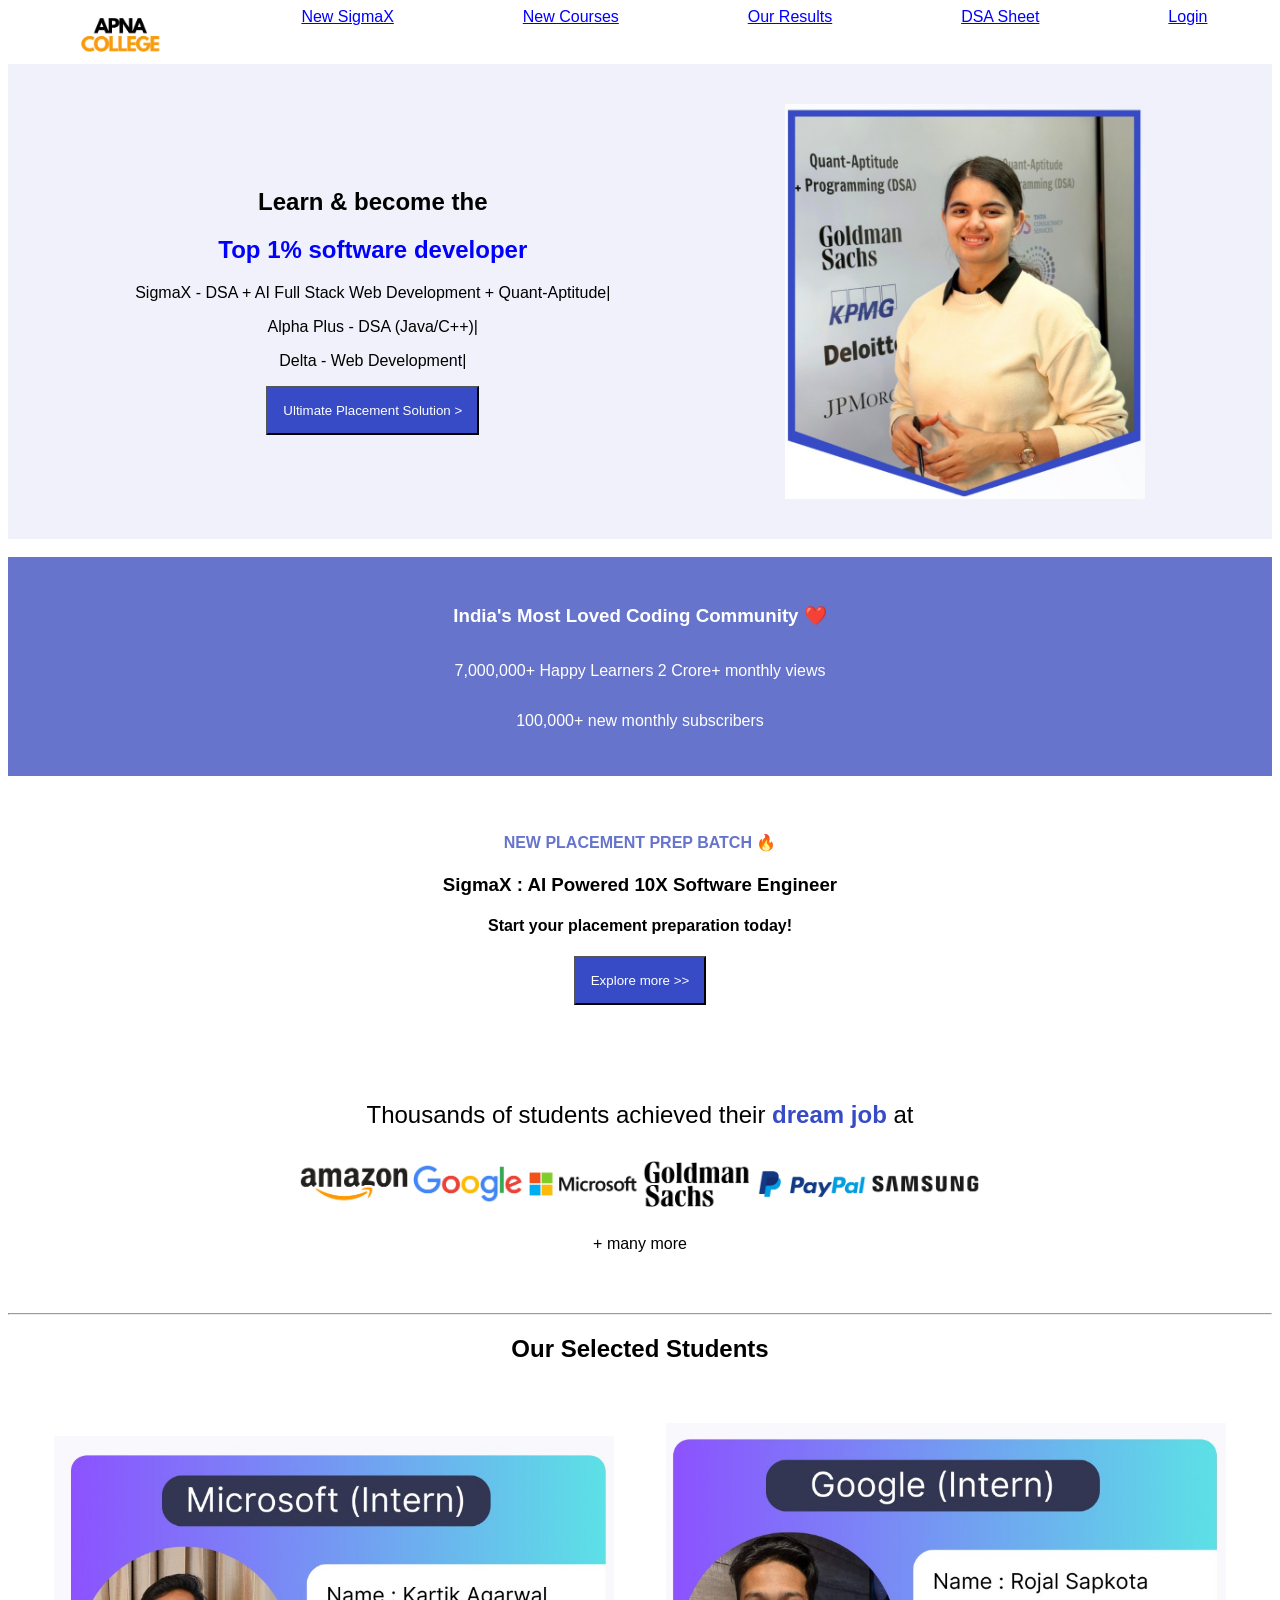
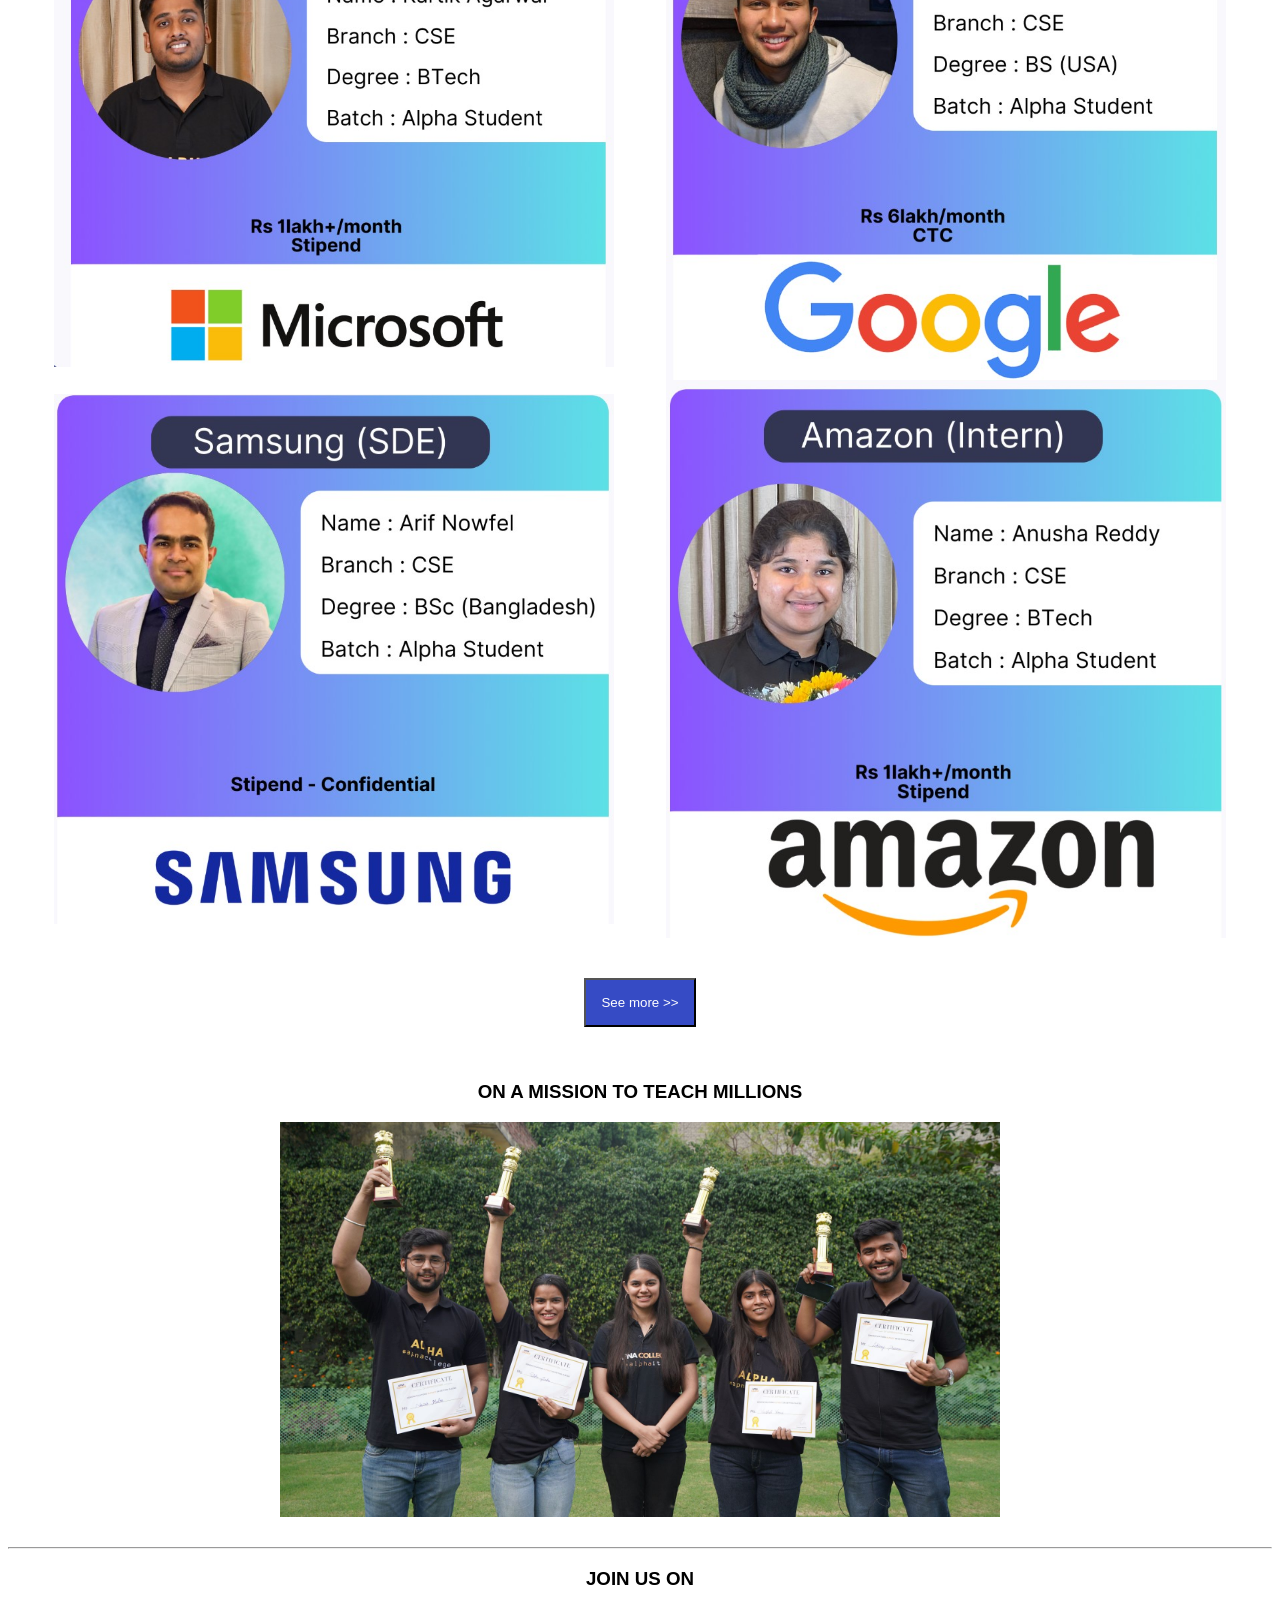
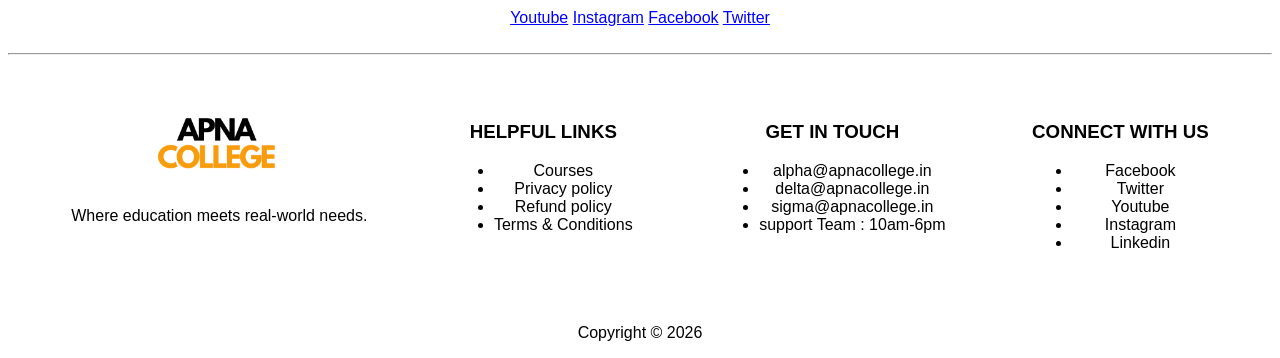
==== index.html @ 216bd8f8 "mobile responsive css code update" ====
<!doctype html>
<html lang="en">
  <head>
    <meta charset="UTF-8" />
    <meta name="viewport" content="width=device-width, initial-scale=1.0" />
    <title>Apni Kaksha</title>
    <link rel="stylesheet" href="home.css" />
  </head>

  <body>
    <main>
      <nav>
        <img
          src="Website Ref File/Logo/Logo LR1.png"
          alt="Apna College Logo"
          width="100"
        />
        <a href="#">New SigmaX</a>
        <a href="#">New Courses</a>
        <a href="#">Our Results</a>
        <a href="#">DSA Sheet</a>
        <a href="#">Login</a>
      </nav>

      <header>
        <section class="heading">
          <div class="heading_text">
            <h2>Learn & become the</h2>
            <h2 style="color: blue">Top 1% software developer</h2>
            <p>
              SigmaX - DSA + AI Full Stack Web Development + Quant-Aptitude|
            </p>
            <p>Alpha Plus - DSA (Java/C++)|</p>
            <p>Delta - Web Development|</p>
            <button type="button">Ultimate Placement Solution ></button>
          </div>
          <img
            src="Website Ref File/Founder Image.jpg"
            alt="Founder Image"
            width="360"
          />
        </section>
      </header>

      <br />

      <nav class="stats">
        <h3>India's Most Loved Coding Community ❤️</h3>
        <p>7,000,000+ Happy Learners 2 Crore+ monthly views</p>
        <p>100,000+ new monthly subscribers</p>
      </nav>

      <br />
      <br />

      <div>
        <section>
          <h4 style="color: #6674cc">NEW PLACEMENT PREP BATCH 🔥</h4>
          <h3>SigmaX : AI Powered 10X Software Engineer</h3>
          <h4>Start your placement preparation today!</h4>
          <button type="button">Explore more >></button>
        </section>
      </div>

      <br />
      <br />

      <div>
        <section>
          <br />
          <br />

          <p style="font-size: x-large">
            Thousands of students achieved their
            <b><span class="color_change">dream job</span></b> at
          </p>
          <img
            src="Website Ref File/Logo/Amazon.png"
            alt="Amazon logo"
            width="110"
          />
          <img
            src="Website Ref File/Logo/Google.png"
            alt="Google logo"
            width="110"
          />
          <img
            src="Website Ref File/Logo/Microsoft.png"
            alt="Microsoft logo"
            width="110"
          />
          <img
            src="Website Ref File/Logo/Goldman.png"
            alt="Goldman Sachs logo"
            width="110"
          />
          <img
            src="Website Ref File/Logo/Paypal.png"
            alt="PayPal logo"
            width="110"
          />
          <img
            src="Website Ref File/Logo/Samsung.png"
            alt="Samsung logo"
            width="110"
          />
          <p>+ many more</p>

          <br />
          <br />

          <hr />
        </section>
      </div>

      <div class="our_students">
        <h2>Our Selected Students</h2>
        <section class="students_list">
          <img
            src="Website Ref File/SC1.jpg"
            alt="Karthik Agarwal Image"
            width="560"
          />
          <img
            src="Website Ref File/SC2.jpg"
            alt="Rojal Sapkota Image"
            width="560"
          />
          <img
            src="Website Ref File/SC3.jpg"
            alt="Arif Nowfel Image"
            width="560"
          />
          <img
            src="Website Ref File/SC4.jpg"
            alt="Anusha Reddy Image"
            width="560"
          />
        </section>
        <button type="button">See more >></button>
      </div>

      <br />
      <br />

      <div class="mission">
        <section>
          <h3><b>ON A MISSION TO TEACH MILLIONS</b></h3>
          <img
            src="Website Ref File/Logo/On a mission.jpeg"
            alt="on a mission image"
            width="720"
          />
        </section>
      </div>

      <div>
        <br />

        <section>
          <hr />
          <h3>JOIN US ON</h3>
          <a href="https://www.youtube.com/c/ApnaCollegeOfficial/featured"
            >Youtube</a
          >
          <a href="#">Instagram</a>
          <a href="#">Facebook</a>
          <a href="#">Twitter</a>
        </section>
      </div>

      <br />
    </main>

    <hr />

    <footer>
      <div>
        <img
          src="Website Ref File/Logo/Logo LR1.png"
          alt="Apna college logo"
          width="150"
        />
        <p>Where education meets real-world needs.</p>
      </div>

      <div>
        <h3>HELPFUL LINKS</h3>
        <ul>
          <li>Courses</li>
          <li>Privacy policy</li>
          <li>Refund policy</li>
          <li>Terms & Conditions</li>
        </ul>
      </div>

      <div>
        <h3>GET IN TOUCH</h3>
        <ul>
          <li>alpha@apnacollege.in</li>
          <li>delta@apnacollege.in</li>
          <li>sigma@apnacollege.in</li>
          <li>support Team : 10am-6pm</li>
        </ul>
      </div>

      <div>
        <h3>CONNECT WITH US</h3>
        <ul>
          <li>Facebook</li>
          <li>Twitter</li>
          <li>Youtube</li>
          <li>Instagram</li>
          <li>Linkedin</li>
        </ul>
      </div>
    </footer>

    <p style="text-align: center">Copyright &copy; 2026</p>
  </body>
</html>
---- home.css ----
*{
    font-family: Arial, Helvetica, sans-serif;
}

nav{
    background-color: white;
    display: flex;
    text-align: center;
    justify-content: space-around;
}

a{
    color: blue;
}


header{
    background-color: #F1F1FB;
}

.heading{
    display: flex;
    align-items: center;
    justify-content: space-around;
    padding: 40px;
}

.stats{
    background-color: #6674CC;
    color: white;
    text-align: center;
    padding: 30px;
    display: flex;
    flex-direction: column;
}

button{
    background-color: #364BC5;
    color: white;
    padding: 15px;
}

div{
    text-align: center;
}
   
.color_change{
    color: #364BC5;
}

.students_list{
    display: flex;
    justify-content: space-around;
    flex-wrap: wrap;
    padding: 40px 20px;
    align-items: center;
}

footer{
    display: flex;
    justify-content: space-around;
    padding: 40px 20px;
    text-align: left;
    flex-wrap: wrap;
}

@media(max-width: 600px){
    nav{
        flex-direction: column;
        gap: 10px;
        padding: 10px;
    }
.heading{
    flex-direction: column;
    text-align: center;
}

.heading img{
    width: 100%;
    max-width: 320px;
    height:auto;
}

.our_students img{
    width: 100%;
    max-width: 320px;
    height:auto;
}

.mission img{
    width: 100%;
    max-width: 320px;
    height:auto;
}


footer{
    flex-direction: column;
    text-align: center;
}

}
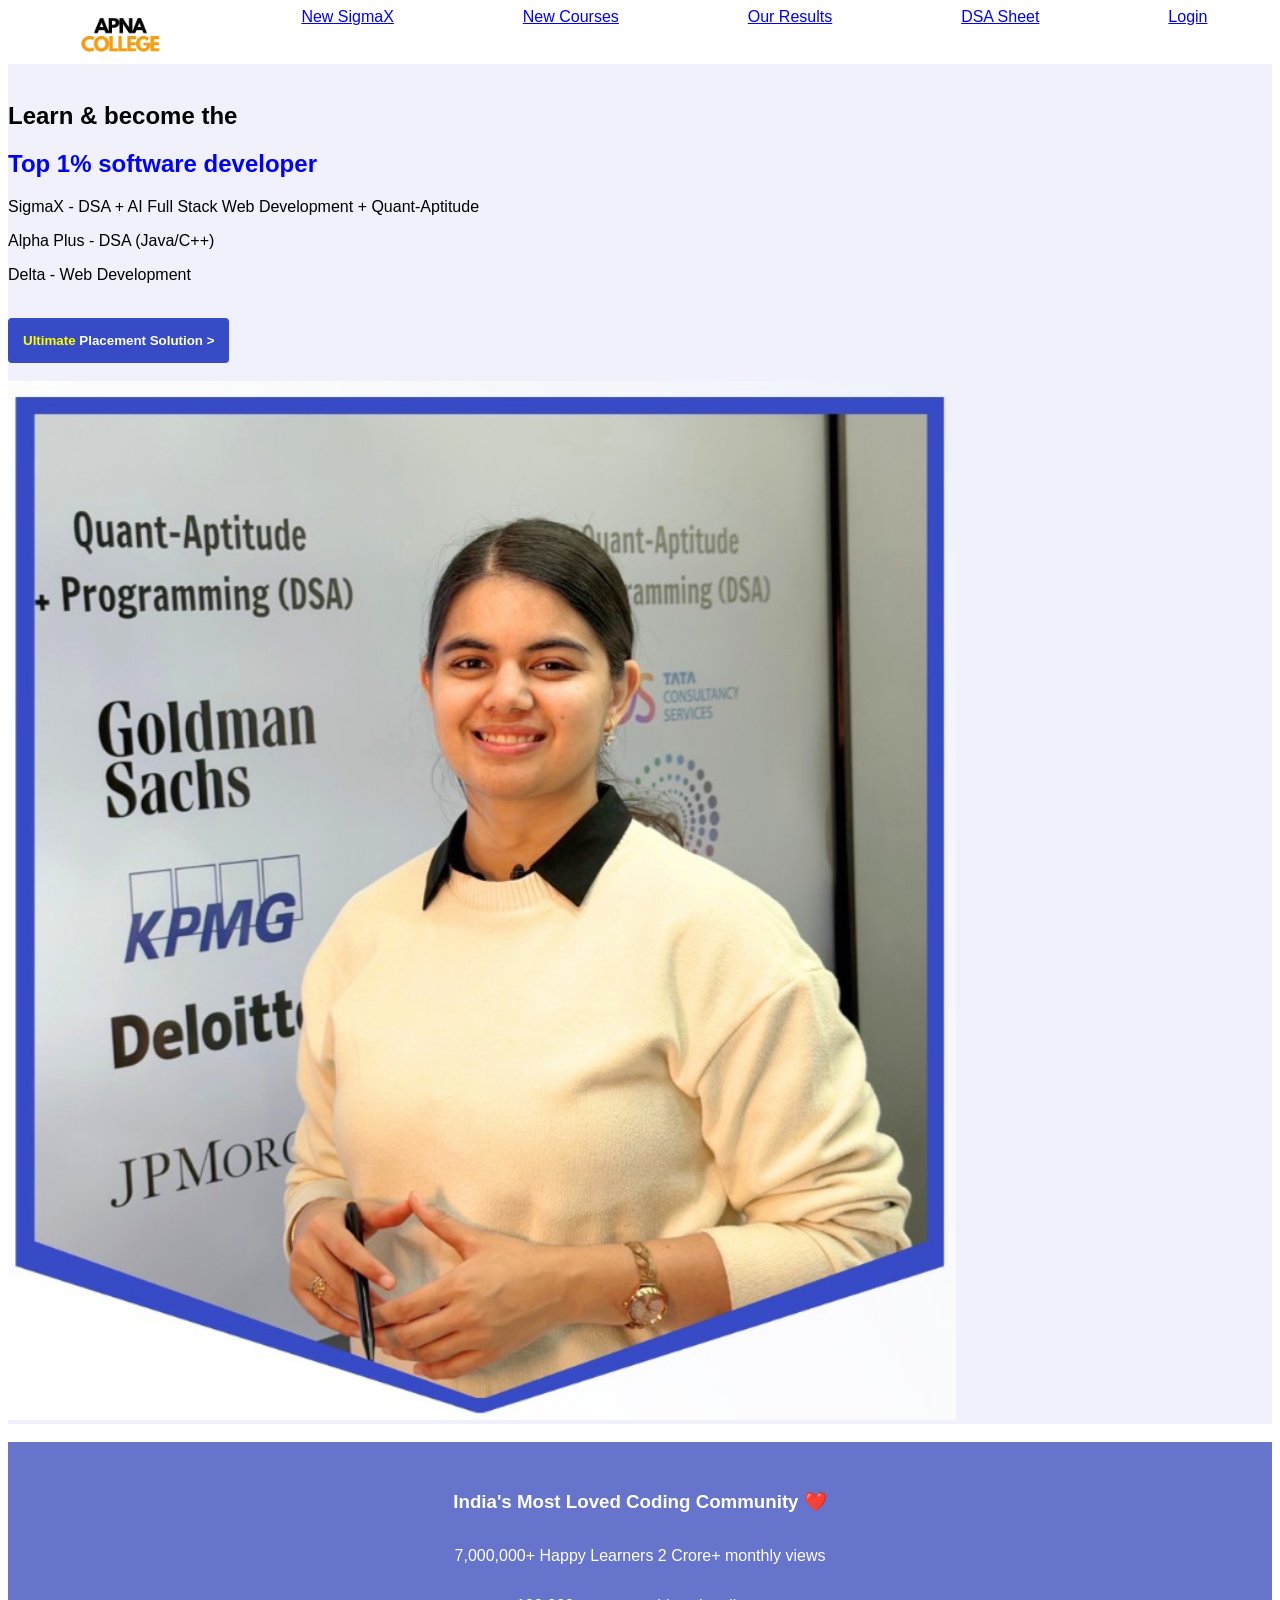
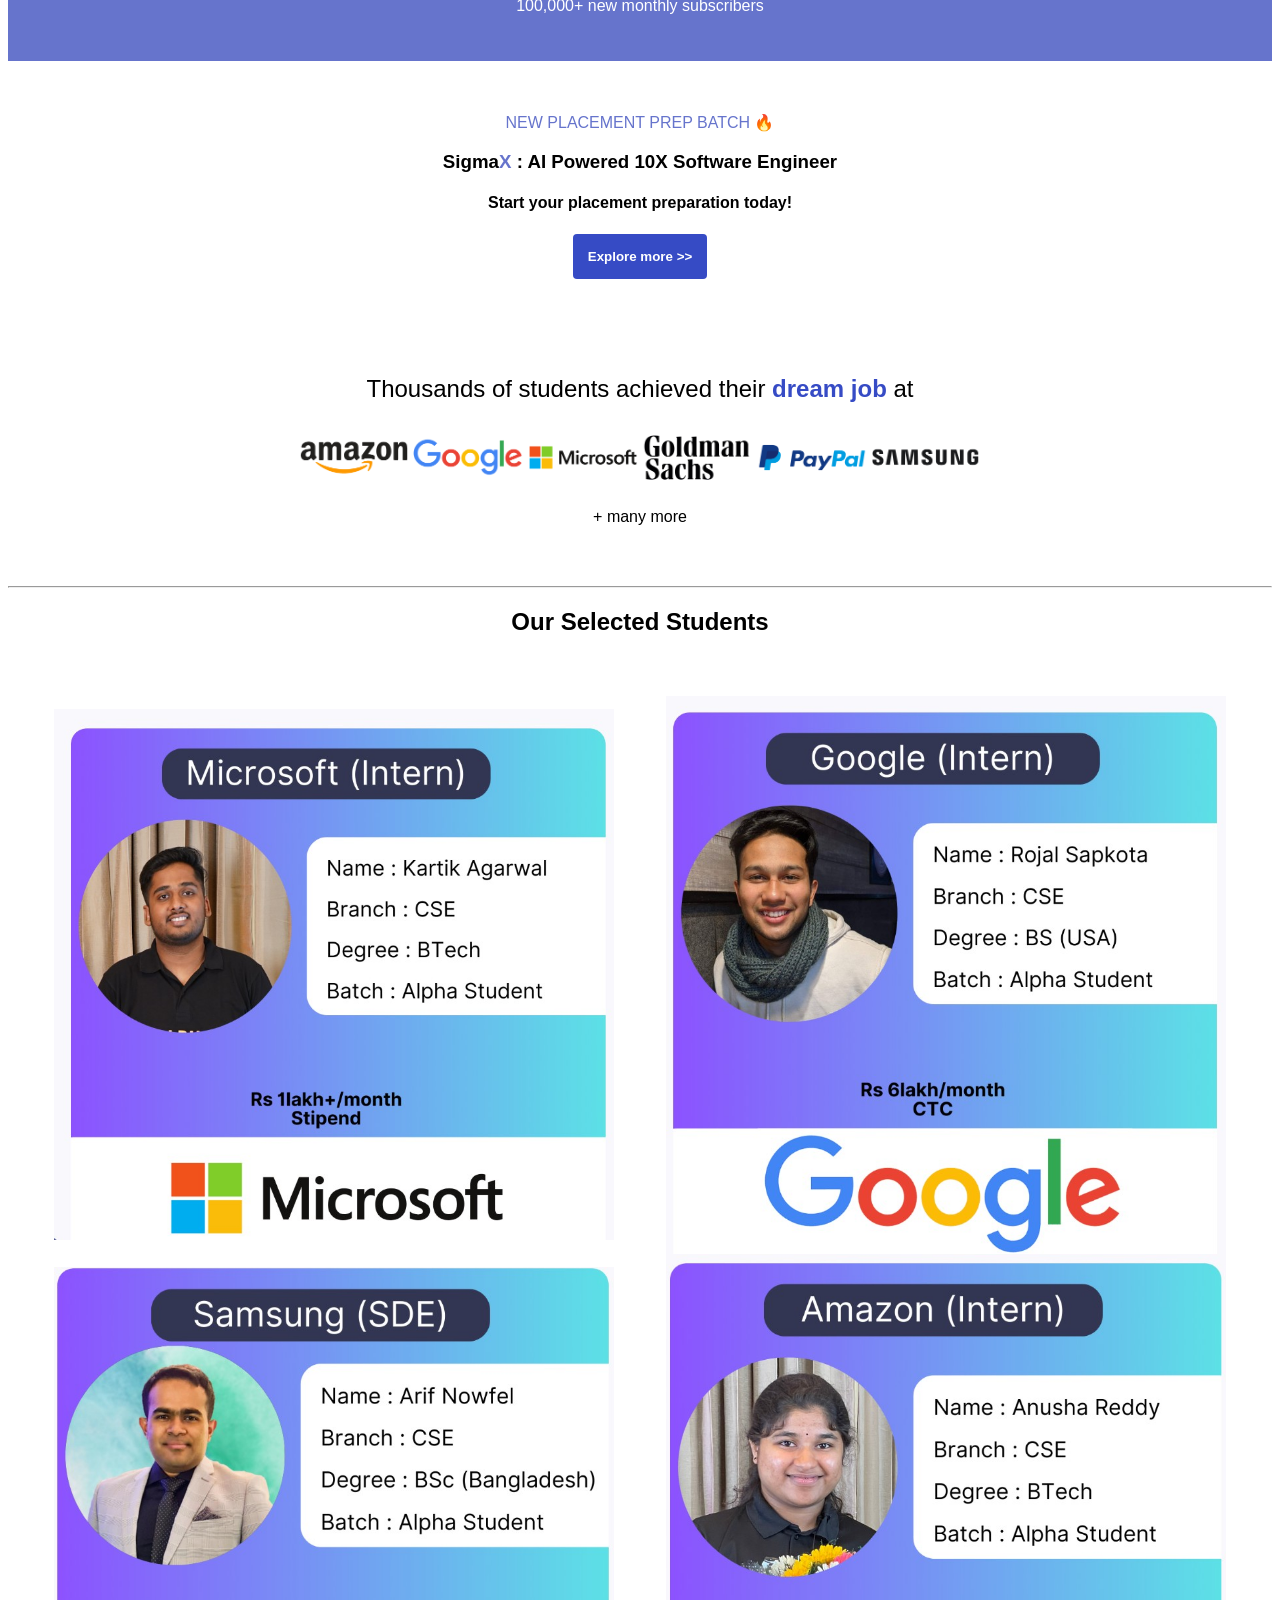
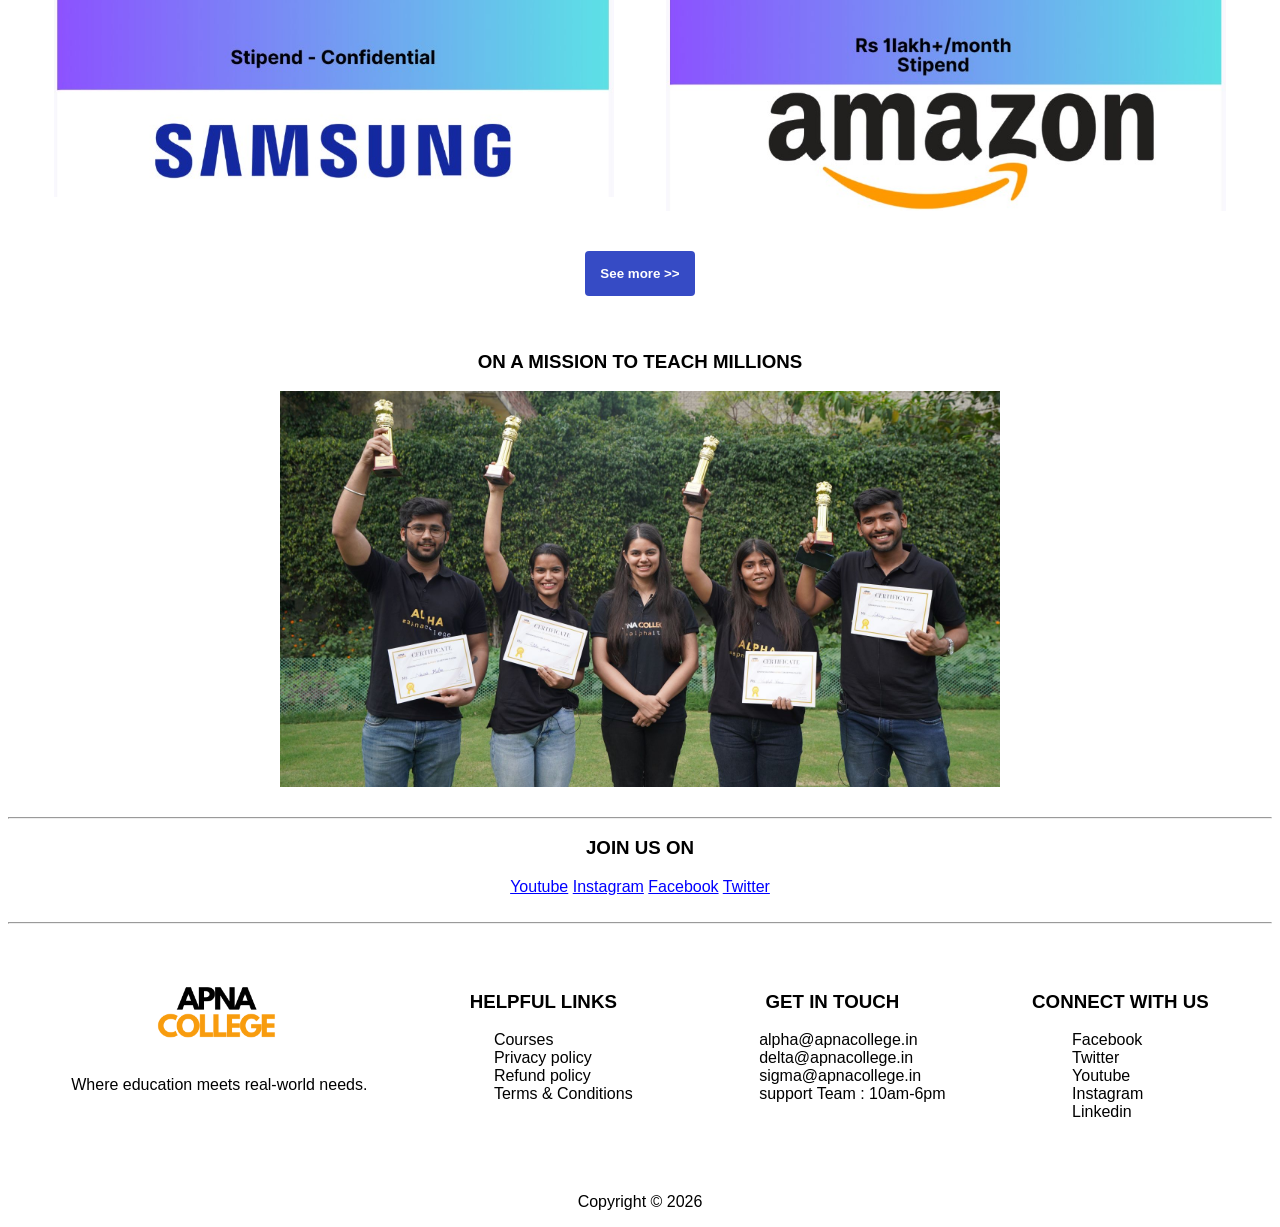
==== commit f02f0d05: "css updates" ====
--- a/index.html
+++ b/index.html
@@ -15,25 +15,28 @@
           alt="Apna College Logo"
           width="100"
         />
-        <a href="#">New SigmaX</a>
+        <a href="https://www.apnacollege.in/course/sigmax">New SigmaX</a>
         <a href="#">New Courses</a>
-        <a href="#">Our Results</a>
-        <a href="#">DSA Sheet</a>
+        <a href="https://results.apnacollege.in/?_gl=1*1ommkk9*_gcl_au*MjEyMDQwNDQ5OC4xNzg2MjkzNDYz">Our Results</a>
+        <a href="https://dsa.apnacollege.in/?_gl=1*1ku8blh*_gcl_au*MjEyMDQwNDQ5OC4xNzg2MjkzNDYz">DSA Sheet</a>
         <a href="#">Login</a>
       </nav>
 
       <header>
+        <br />
         <section class="heading">
           <div class="heading_text">
             <h2>Learn & become the</h2>
             <h2 style="color: blue">Top 1% software developer</h2>
             <p>
-              SigmaX - DSA + AI Full Stack Web Development + Quant-Aptitude|
+              SigmaX - DSA + AI Full Stack Web Development + Quant-Aptitude
             </p>
-            <p>Alpha Plus - DSA (Java/C++)|</p>
-            <p>Delta - Web Development|</p>
-            <button type="button">Ultimate Placement Solution ></button>
+            <p>Alpha Plus - DSA (Java/C++)</p>
+            <p>Delta - Web Development</p>
+            <br />
+            <button type="button button1"><span style="color:yellow">Ultimate</span> Placement Solution ></button>
           </div>
+          <br />
           <img
             src="Website Ref File/Founder Image.jpg"
             alt="Founder Image"
@@ -55,10 +58,10 @@
 
       <div>
         <section>
-          <h4 style="color: #6674cc">NEW PLACEMENT PREP BATCH 🔥</h4>
-          <h3>SigmaX : AI Powered 10X Software Engineer</h3>
+          <p style="color: #6674cc">NEW PLACEMENT PREP BATCH 🔥</p>
+          <h3>Sigma<span style="color: #6674CC">X</span> : AI Powered 10X Software Engineer</h3>
           <h4>Start your placement preparation today!</h4>
-          <button type="button">Explore more >></button>
+          <button type="button button2">Explore more >></button>
         </section>
       </div>
 
@@ -137,7 +140,7 @@
             width="560"
           />
         </section>
-        <button type="button">See more >></button>
+        <button type="button button3">See more >></button>
       </div>
 
       <br />
--- a/home.css
+++ b/home.css
@@ -19,10 +19,15 @@
 }
 
 .heading{
-    display: flex;
-    align-items: center;
     justify-content: space-around;
-    padding: 40px;
+}
+
+.heading_text{
+    text-align: left;
+}
+
+.heading img{
+    width: 75%;
 }
 
 .stats{
@@ -38,6 +43,10 @@
     background-color: #364BC5;
     color: white;
     padding: 15px;
+    border: none;
+    border-radius: 4px;
+    font-weight: bold;
+    cursor: pointer;
 }
 
 div{
@@ -60,8 +69,13 @@
     display: flex;
     justify-content: space-around;
     padding: 40px 20px;
+    flex-wrap: wrap;
     text-align: left;
-    flex-wrap: wrap;
+}
+
+ul{
+    list-style-type: none;
+    text-align: left;
 }
 
 @media(max-width: 600px){
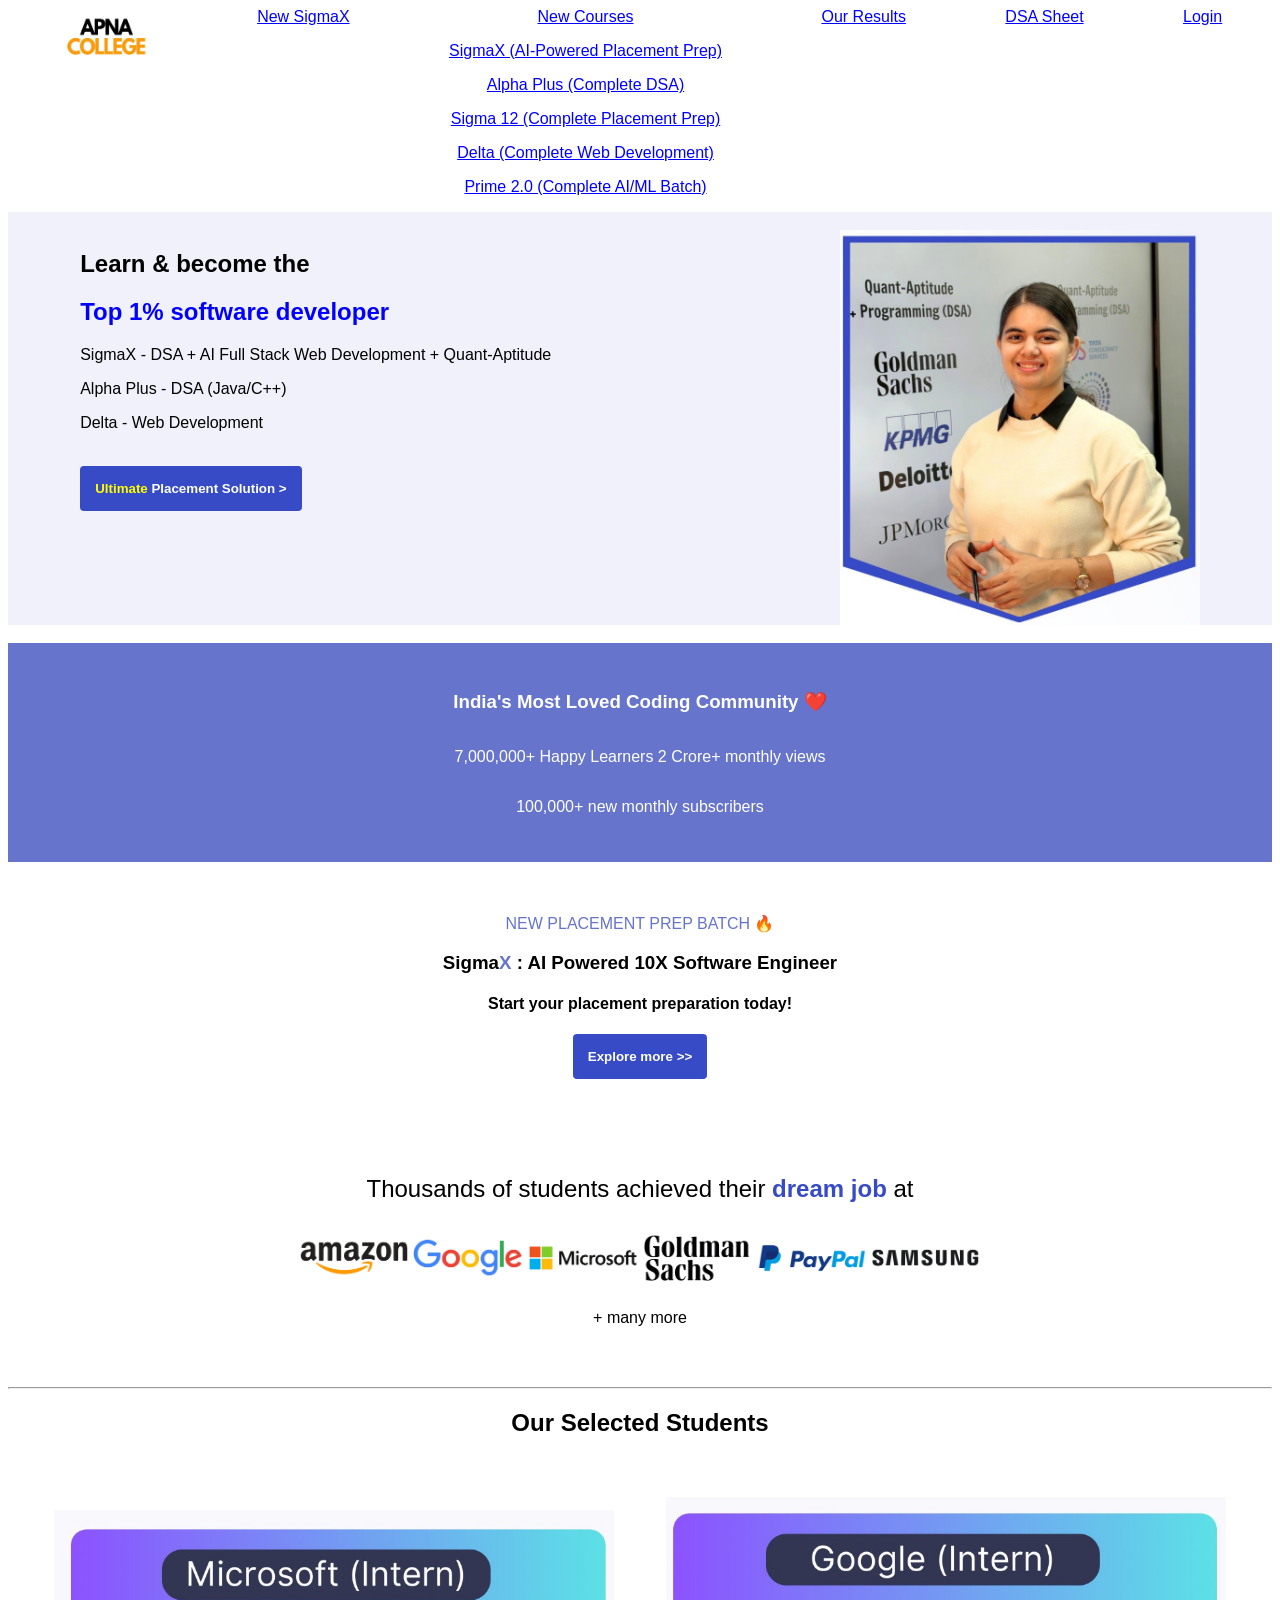
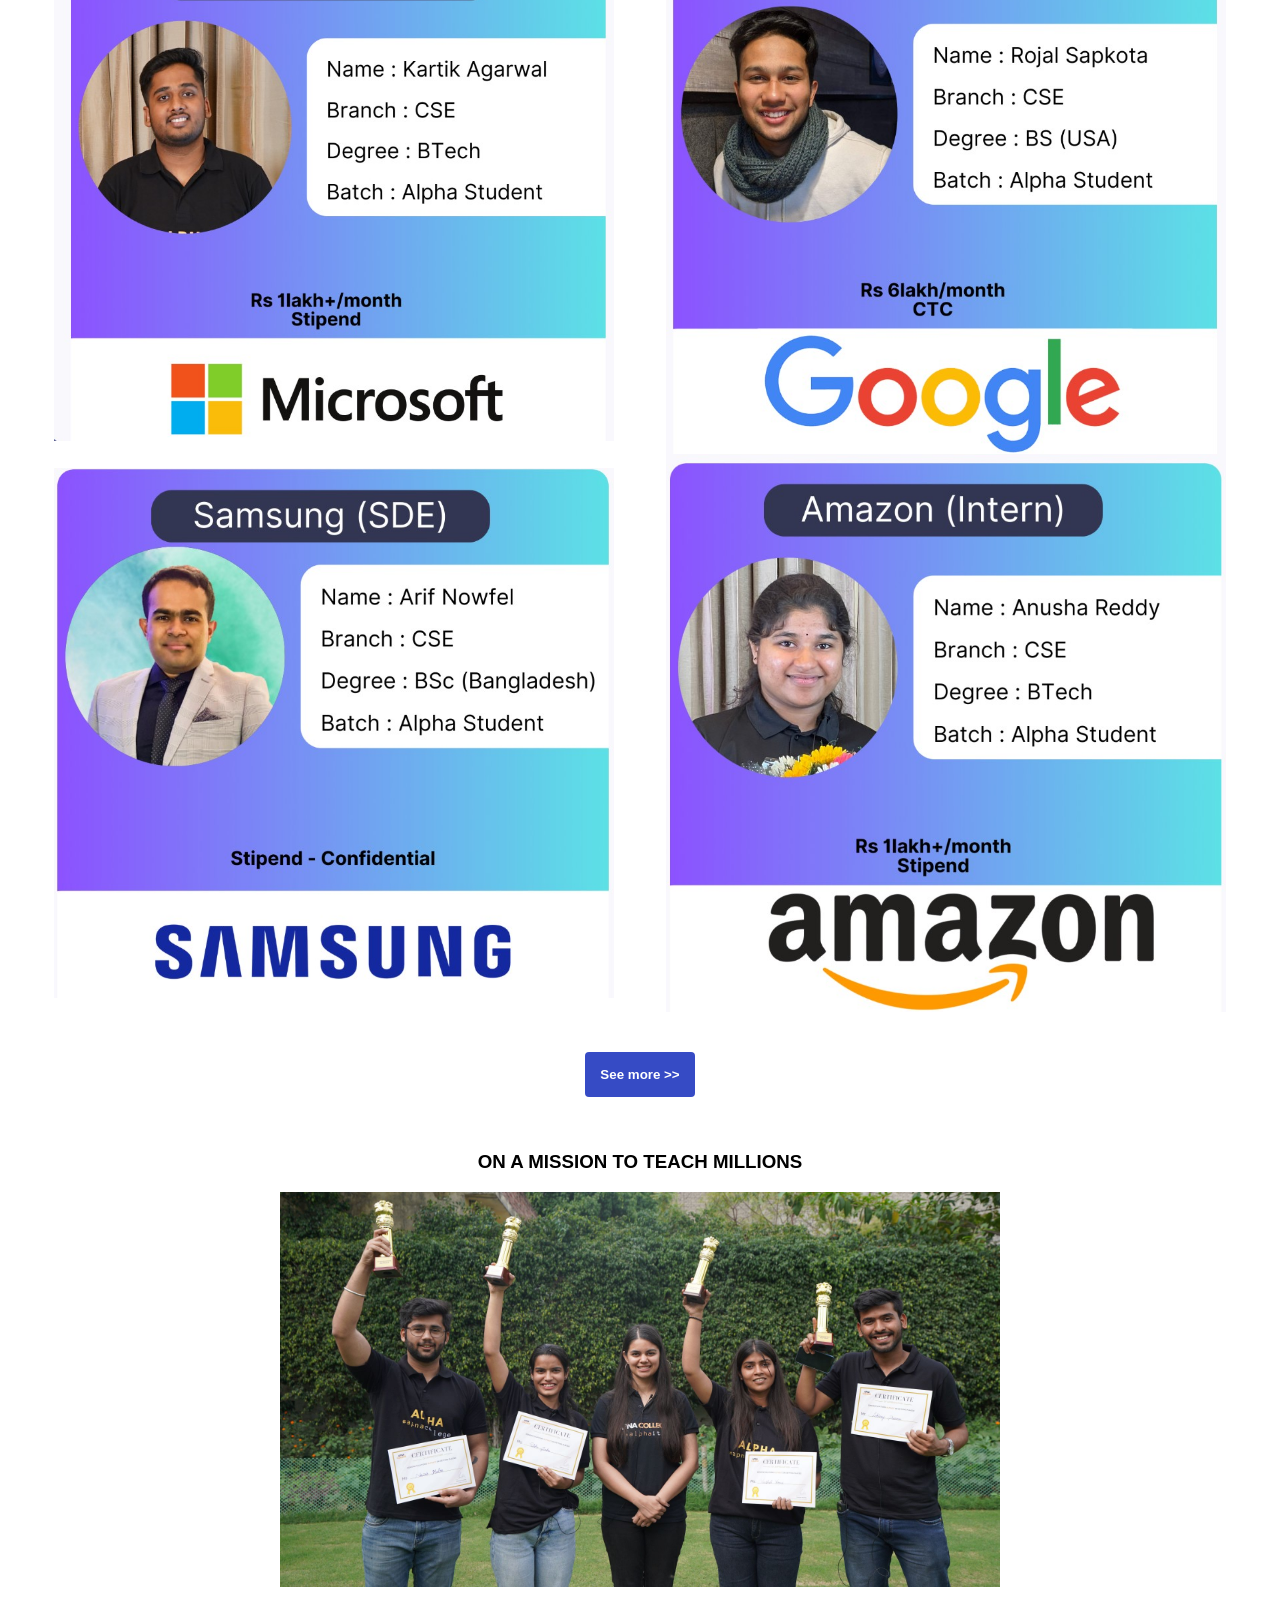
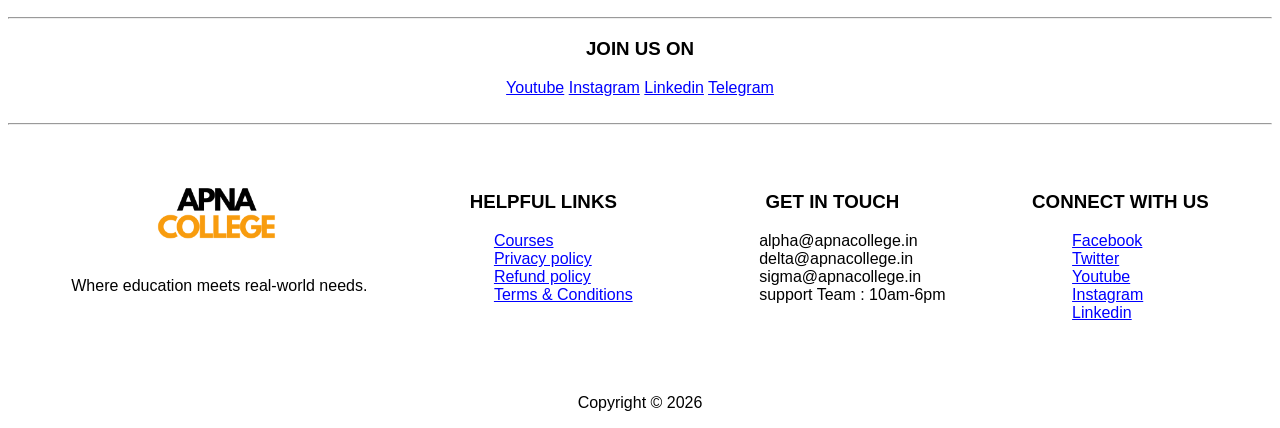
==== commit 405aea22: "limks update" ====
--- a/index.html
+++ b/index.html
@@ -12,13 +12,21 @@
       <nav>
         <img
           src="Website Ref File/Logo/Logo LR1.png"
-          alt="Apna College Logo"
-          width="100"
+          alt="Apna College Logo" width="100" height="60px"
         />
-        <a href="https://www.apnacollege.in/course/sigmax">New SigmaX</a>
+        <a href="https://www.apnacollege.in/course/sigmax" target="_blank">New SigmaX</a>
+       
+        <div class="new-course>">
         <a href="#">New Courses</a>
-        <a href="https://results.apnacollege.in/?_gl=1*1ommkk9*_gcl_au*MjEyMDQwNDQ5OC4xNzg2MjkzNDYz">Our Results</a>
-        <a href="https://dsa.apnacollege.in/?_gl=1*1ku8blh*_gcl_au*MjEyMDQwNDQ5OC4xNzg2MjkzNDYz">DSA Sheet</a>
+        <p><a href="https://www.apnacollege.in/course/sigmax" target="_blank">SigmaX (AI-Powered Placement Prep)</a></p>
+        <p><a href="https://www.apnacollege.in/alpha-plus-dsa" target="_blank">Alpha Plus (Complete DSA)</a></p>
+        <p><a href="https://www.apnacollege.in/course/sigma-12" target="_blank">Sigma 12 (Complete Placement Prep)</a></p>
+        <p><a href="https://www.apnacollege.in/course/delta-9" target="_blank">Delta (Complete Web Development)</a></p>
+        <p><a href="https://www.apnacollege.in/course/prime-2" target="_blank">Prime 2.0 (Complete AI/ML Batch)</a></p>
+        </div>
+
+        <a href="https://results.apnacollege.in/?_gl=1*1ommkk9*_gcl_au*MjEyMDQwNDQ5OC4xNzg2MjkzNDYz" target="_blank">Our Results</a>
+        <a href="https://dsa.apnacollege.in/?_gl=1*1ku8blh*_gcl_au*MjEyMDQwNDQ5OC4xNzg2MjkzNDYz" target="_blank">DSA Sheet</a>
         <a href="#">Login</a>
       </nav>
 
@@ -34,13 +42,13 @@
             <p>Alpha Plus - DSA (Java/C++)</p>
             <p>Delta - Web Development</p>
             <br />
-            <button type="button button1"><span style="color:yellow">Ultimate</span> Placement Solution ></button>
+            <a href="https://www.apnacollege.in/course/sigmax" target="_blank"><button type="button button1"><span style="color:yellow">Ultimate</span> Placement Solution ></button></a>
           </div>
           <br />
           <img
             src="Website Ref File/Founder Image.jpg"
             alt="Founder Image"
-            width="360"
+            width="360" 
           />
         </section>
       </header>
@@ -61,7 +69,7 @@
           <p style="color: #6674cc">NEW PLACEMENT PREP BATCH 🔥</p>
           <h3>Sigma<span style="color: #6674CC">X</span> : AI Powered 10X Software Engineer</h3>
           <h4>Start your placement preparation today!</h4>
-          <button type="button button2">Explore more >></button>
+          <a href="https://www.apnacollege.in/course/sigmax" target="_blank"><button type="button button2">Explore more >></button></a>
         </section>
       </div>
 
@@ -140,7 +148,7 @@
             width="560"
           />
         </section>
-        <button type="button button3">See more >></button>
+        <a href="https://results.apnacollege.in/?_gl=1*1ommkk9*_gcl_au*MjEyMDQwNDQ5OC4xNzg2MjkzNDYz" target="_blank" a><button type="button button3">See more >></button></a>
       </div>
 
       <br />
@@ -164,11 +172,10 @@
           <hr />
           <h3>JOIN US ON</h3>
           <a href="https://www.youtube.com/c/ApnaCollegeOfficial/featured"
-            >Youtube</a
-          >
-          <a href="#">Instagram</a>
-          <a href="#">Facebook</a>
-          <a href="#">Twitter</a>
+            >Youtube</a>
+          <a href="https://www.instagram.com/accounts/login/" a>Instagram</a>
+          <a href="https://www.linkedin.com/company/apna-college">Linkedin</a>
+          <a href="https://bit.ly/ApnaCollegeTelegram">Telegram</a>
         </section>
       </div>
 
@@ -190,10 +197,10 @@
       <div>
         <h3>HELPFUL LINKS</h3>
         <ul>
-          <li>Courses</li>
-          <li>Privacy policy</li>
-          <li>Refund policy</li>
-          <li>Terms & Conditions</li>
+          <a href="https://www.apnacollege.in/all-courses" target="_blank"><li>Courses</li></a>
+           <a href="https://www.apnacollege.in/privacy" target="_blank"><li>Privacy policy</li></a>
+           <a href="https://www.apnacollege.in/refund-policy" target="_blank"><li>Refund policy</li></a>
+           <a href="https://www.apnacollege.in/terms" target="_blank"><li>Terms & Conditions</li></a>
         </ul>
       </div>
 
@@ -210,11 +217,11 @@
       <div>
         <h3>CONNECT WITH US</h3>
         <ul>
-          <li>Facebook</li>
-          <li>Twitter</li>
-          <li>Youtube</li>
-          <li>Instagram</li>
-          <li>Linkedin</li>
+          <a href="https://www.facebook.com/dhattarwalaman" a><li>Facebook</li></a>
+          <a href="https://www.facebook.com/dhattarwalaman" a><li>Twitter</li></a>
+          <a href="https://www.youtube.com/c/ApnaCollegeOfficial" a><li>Youtube</li></a>
+          <a href="https://www.instagram.com/officialapnacollege/" a><li>Instagram</li></a>
+          <a href="https://in.linkedin.com/in/dhattarwalaman" a><li>Linkedin</li></a>
         </ul>
       </div>
     </footer>
--- a/home.css
+++ b/home.css
@@ -13,22 +13,20 @@
     color: blue;
 }
 
-
 header{
     background-color: #F1F1FB;
 }
 
 .heading{
     justify-content: space-around;
+    display: flex;
 }
+
 
 .heading_text{
     text-align: left;
 }
 
-.heading img{
-    width: 75%;
-}
 
 .stats{
     background-color: #6674CC;
@@ -78,7 +76,7 @@
     text-align: left;
 }
 
-@media(max-width: 600px){
+@media(max-width: 767px){
     nav{
         flex-direction: column;
         gap: 10px;
@@ -91,7 +89,7 @@
 
 .heading img{
     width: 100%;
-    max-width: 320px;
+    max-width: 75%;
     height:auto;
 }
 
@@ -103,14 +101,13 @@
 
 .mission img{
     width: 100%;
-    max-width: 320px;
+    max-width: 60%
     height:auto;
 }
 
 
 footer{
-    flex-direction: column;
-    text-align: center;
+    display: flex;
 }
 
 }
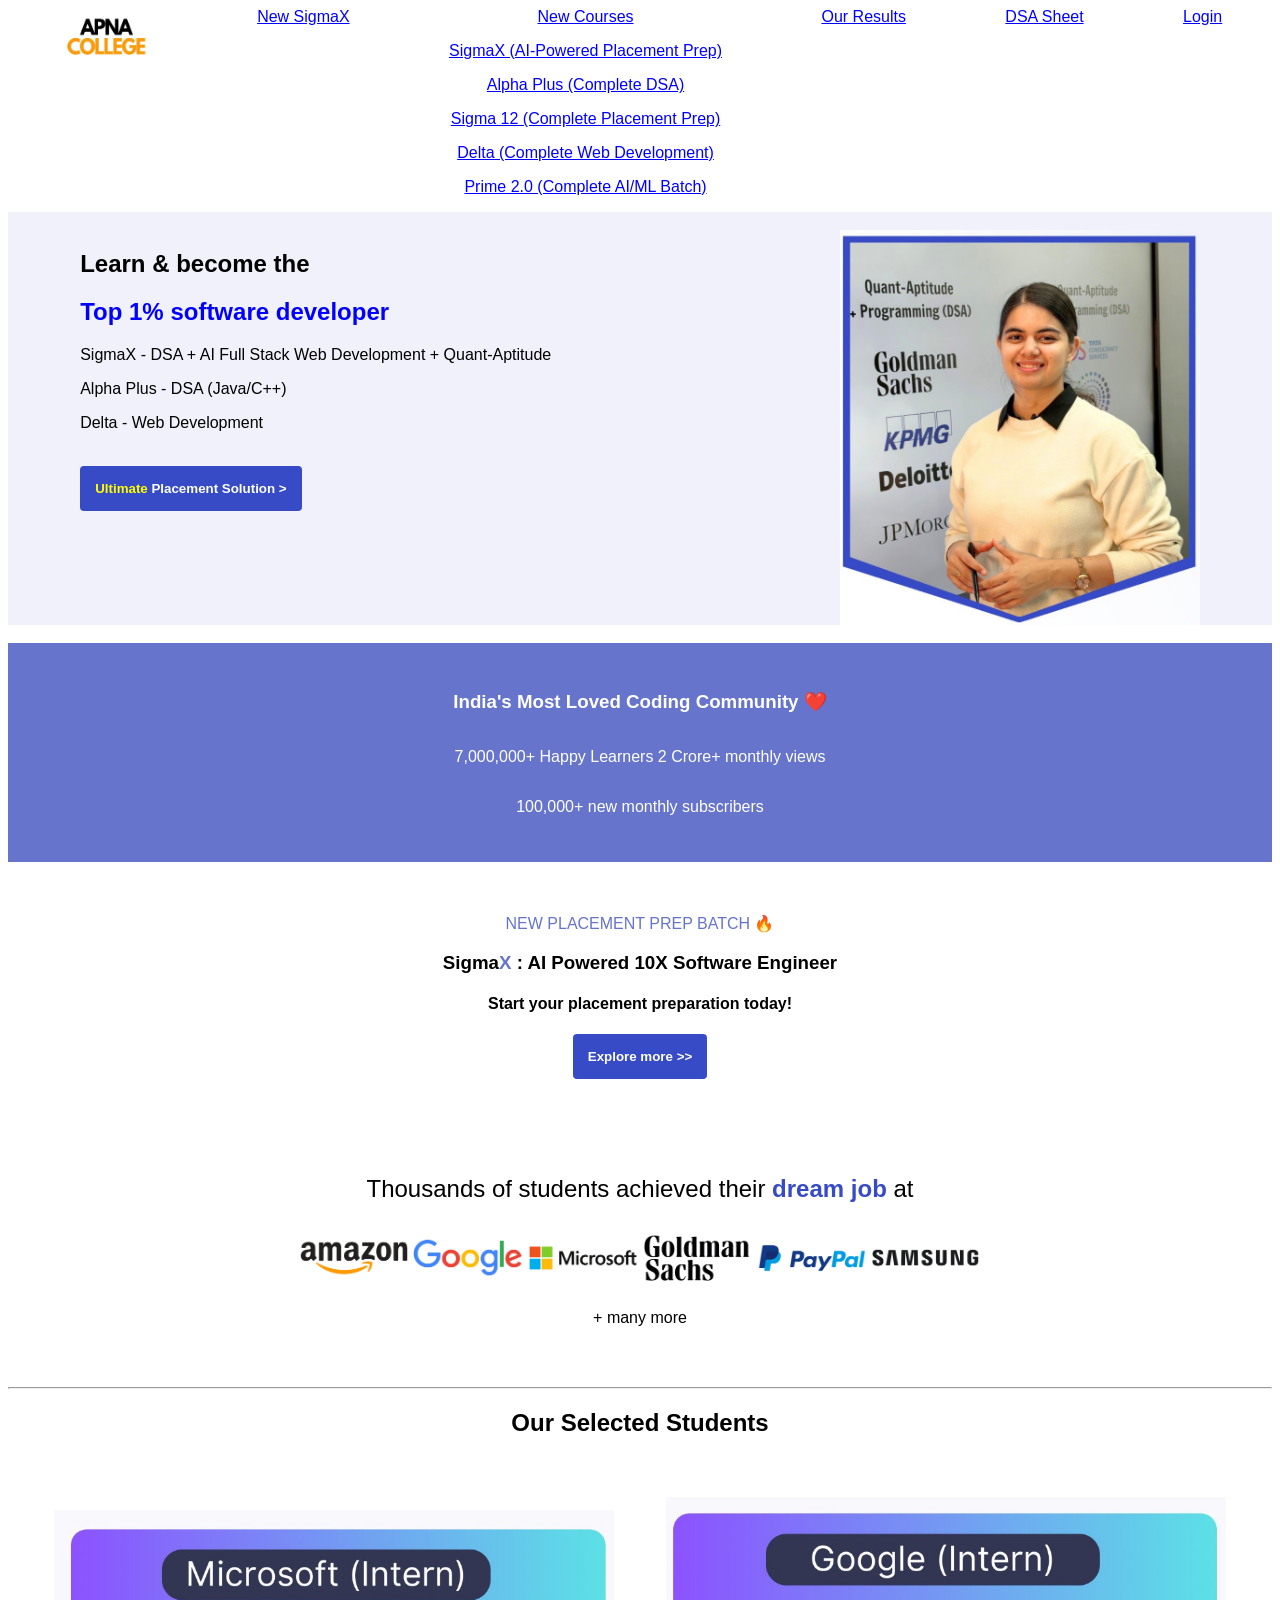
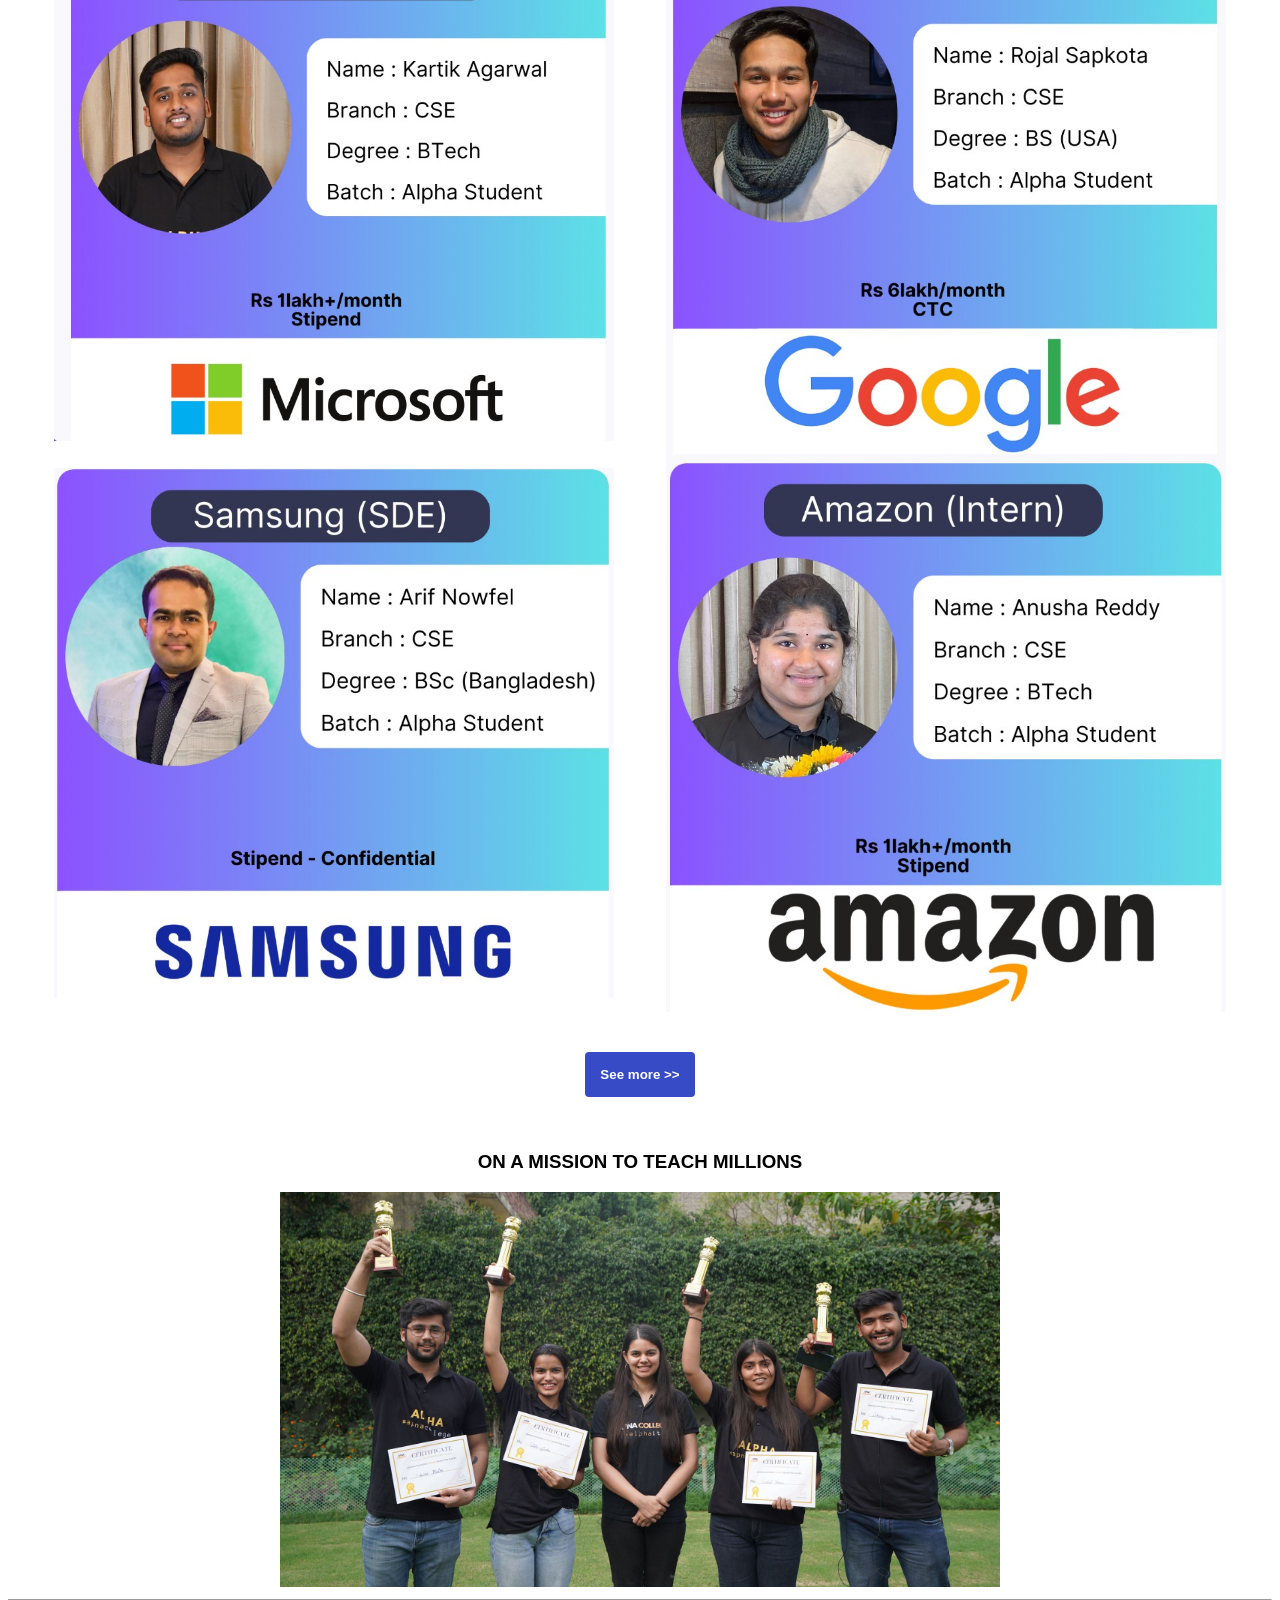
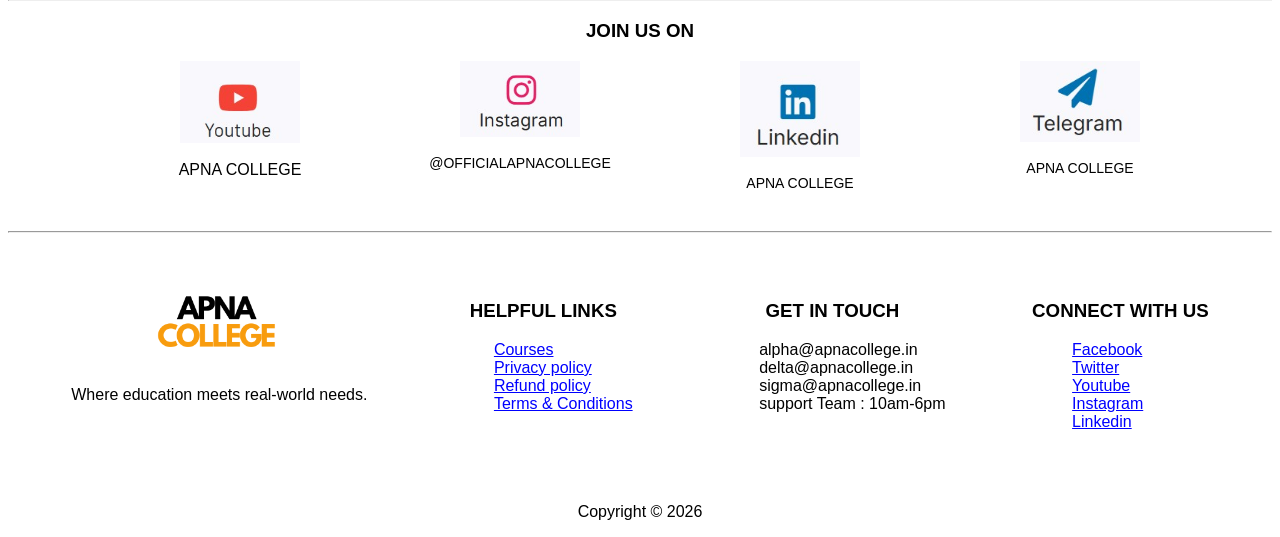
==== commit 27f92f17: "join us tab working unfinished" ====
--- a/index.html
+++ b/index.html
@@ -10,10 +10,10 @@
   <body>
     <main>
       <nav>
-        <img
+        <a href="https://www.apnacollege.in/home" target="_blank" align="left"><img
           src="Website Ref File/Logo/Logo LR1.png"
           alt="Apna College Logo" width="100" height="60px"
-        />
+        /></a>
         <a href="https://www.apnacollege.in/course/sigmax" target="_blank">New SigmaX</a>
        
         <div class="new-course>">
@@ -165,18 +165,29 @@
         </section>
       </div>
 
-      <div>
+      <hr />
+      <div> 
+      <h3>JOIN US ON</h3>
+      </div>
+      <div class="join_us">
         <br />
-
-        <section>
-          <hr />
-          <h3>JOIN US ON</h3>
+          <section class="join-us">
           <a href="https://www.youtube.com/c/ApnaCollegeOfficial/featured"
-            >Youtube</a>
-          <a href="https://www.instagram.com/accounts/login/" a>Instagram</a>
-          <a href="https://www.linkedin.com/company/apna-college">Linkedin</a>
-          <a href="https://bit.ly/ApnaCollegeTelegram">Telegram</a>
-        </section>
+            ><img src="Website Ref File/Logo/Youtube Logo.jpg" alt="Youtube Logo"></a>
+          <p></p>APNA COLLEGE</p>  
+          </section>
+          <section class="join-us"> 
+          <a href="https://www.instagram.com/accounts/login/" a><img src="Website Ref File/Logo/Instagram Logo.jpg" alt="Instagram Logo"></a>
+          <p>@OFFICIALAPNACOLLEGE</p>
+        </section>
+          <section class="join-us">
+          <a href="https://www.linkedin.com/company/apna-college"><img src="Website Ref File/Logo/Linkedin Logo.jpg" alt="Linkedin Logo"></a>
+          <p>APNA COLLEGE</p>
+          </section>
+          <section class="join-us">
+          <a href="https://bit.ly/ApnaCollegeTelegram"><img src="Website Ref File/Logo/Telegram Logo.jpg" alt="Telegram Logo"></a>
+          <p>APNA COLLEGE</p>
+          </section>
       </div>
 
       <br />
--- a/home.css
+++ b/home.css
@@ -22,11 +22,9 @@
     display: flex;
 }
 
-
 .heading_text{
     text-align: left;
 }
-
 
 .stats{
     background-color: #6674CC;
@@ -47,6 +45,29 @@
     cursor: pointer;
 }
 
+
+.join_us{
+    display: flex;
+    justify-content: center;
+    align-items: flex-start;
+    gap: 40px;
+    text-align: center;
+}
+
+.join_us section{
+    width: 240px;
+}
+
+.join_us img{
+    width: 120px;
+    height: auto;
+}
+
+.join_us p{
+    font-size: 14px;
+    font: bold;
+}
+
 div{
     text-align: center;
 }
@@ -62,6 +83,7 @@
     padding: 40px 20px;
     align-items: center;
 }
+
 
 footer{
     display: flex;
@@ -105,7 +127,6 @@
     height:auto;
 }
 
-
 footer{
     display: flex;
 }
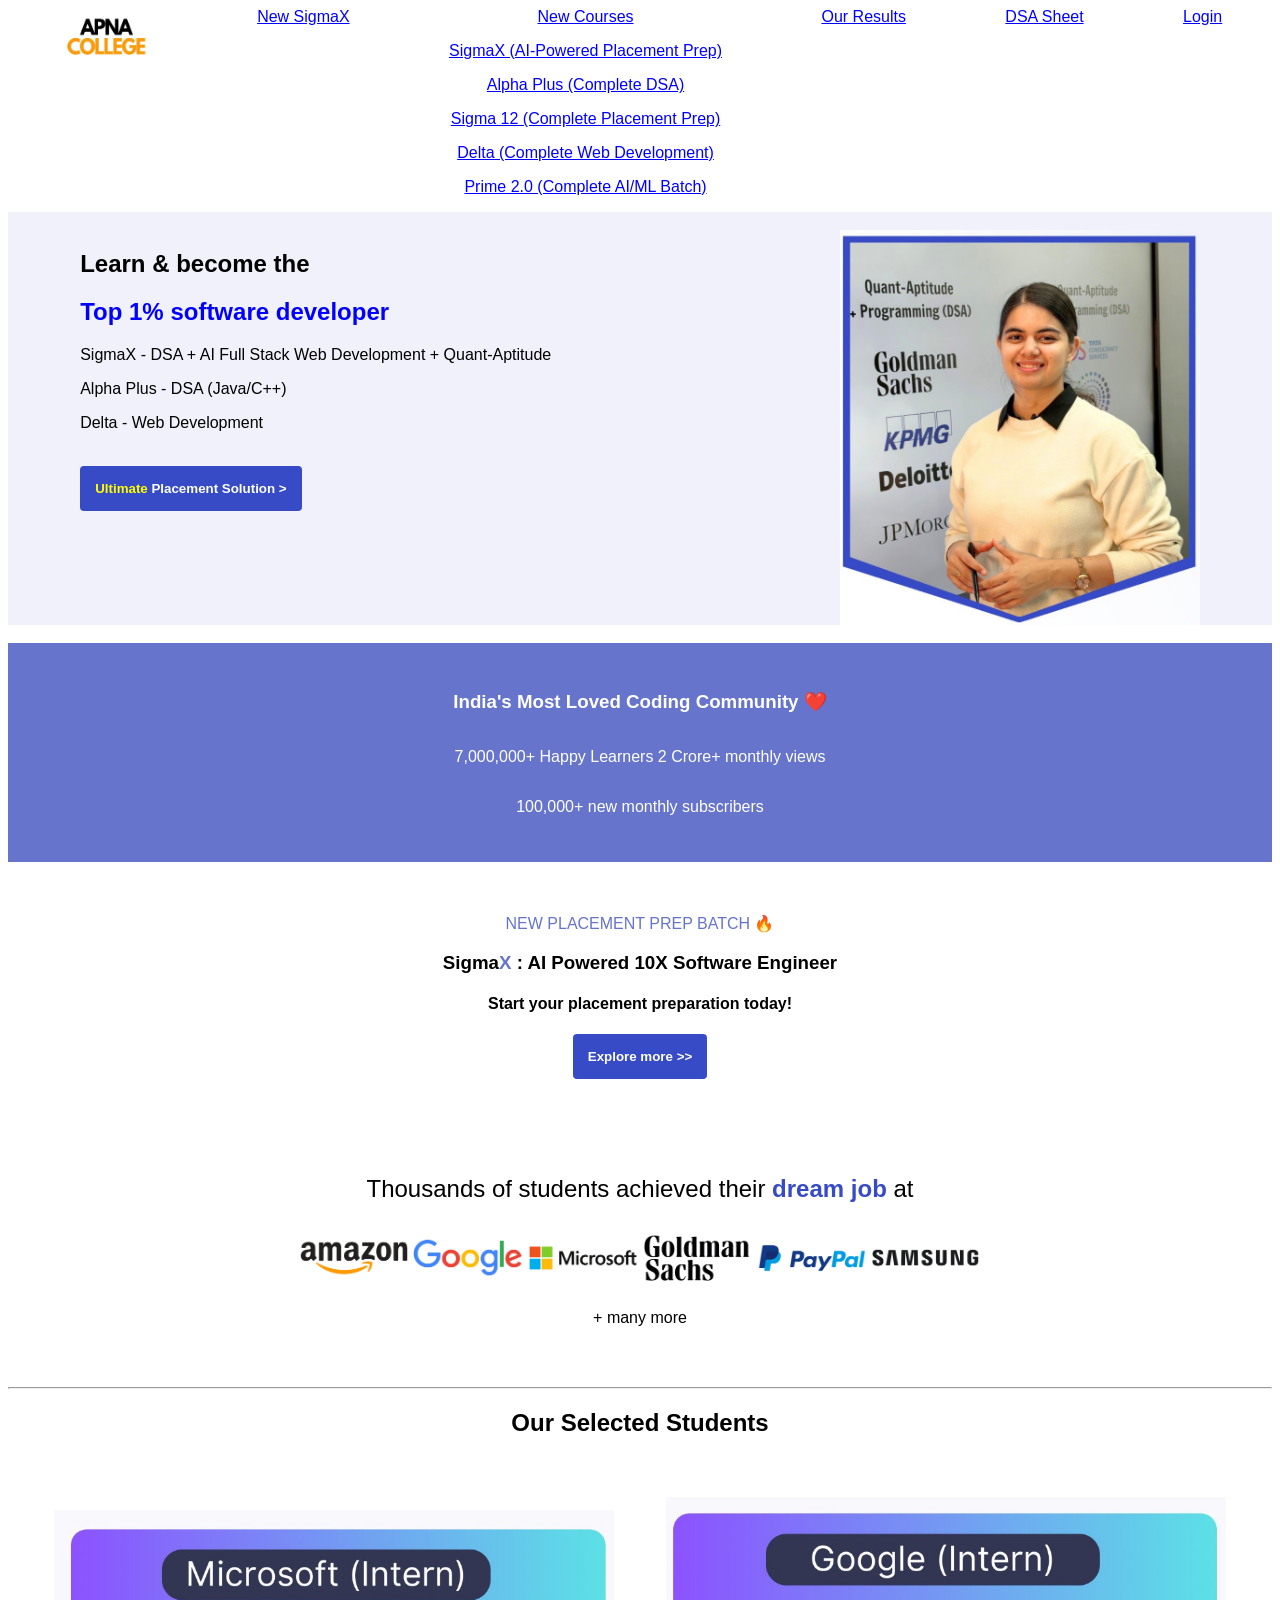
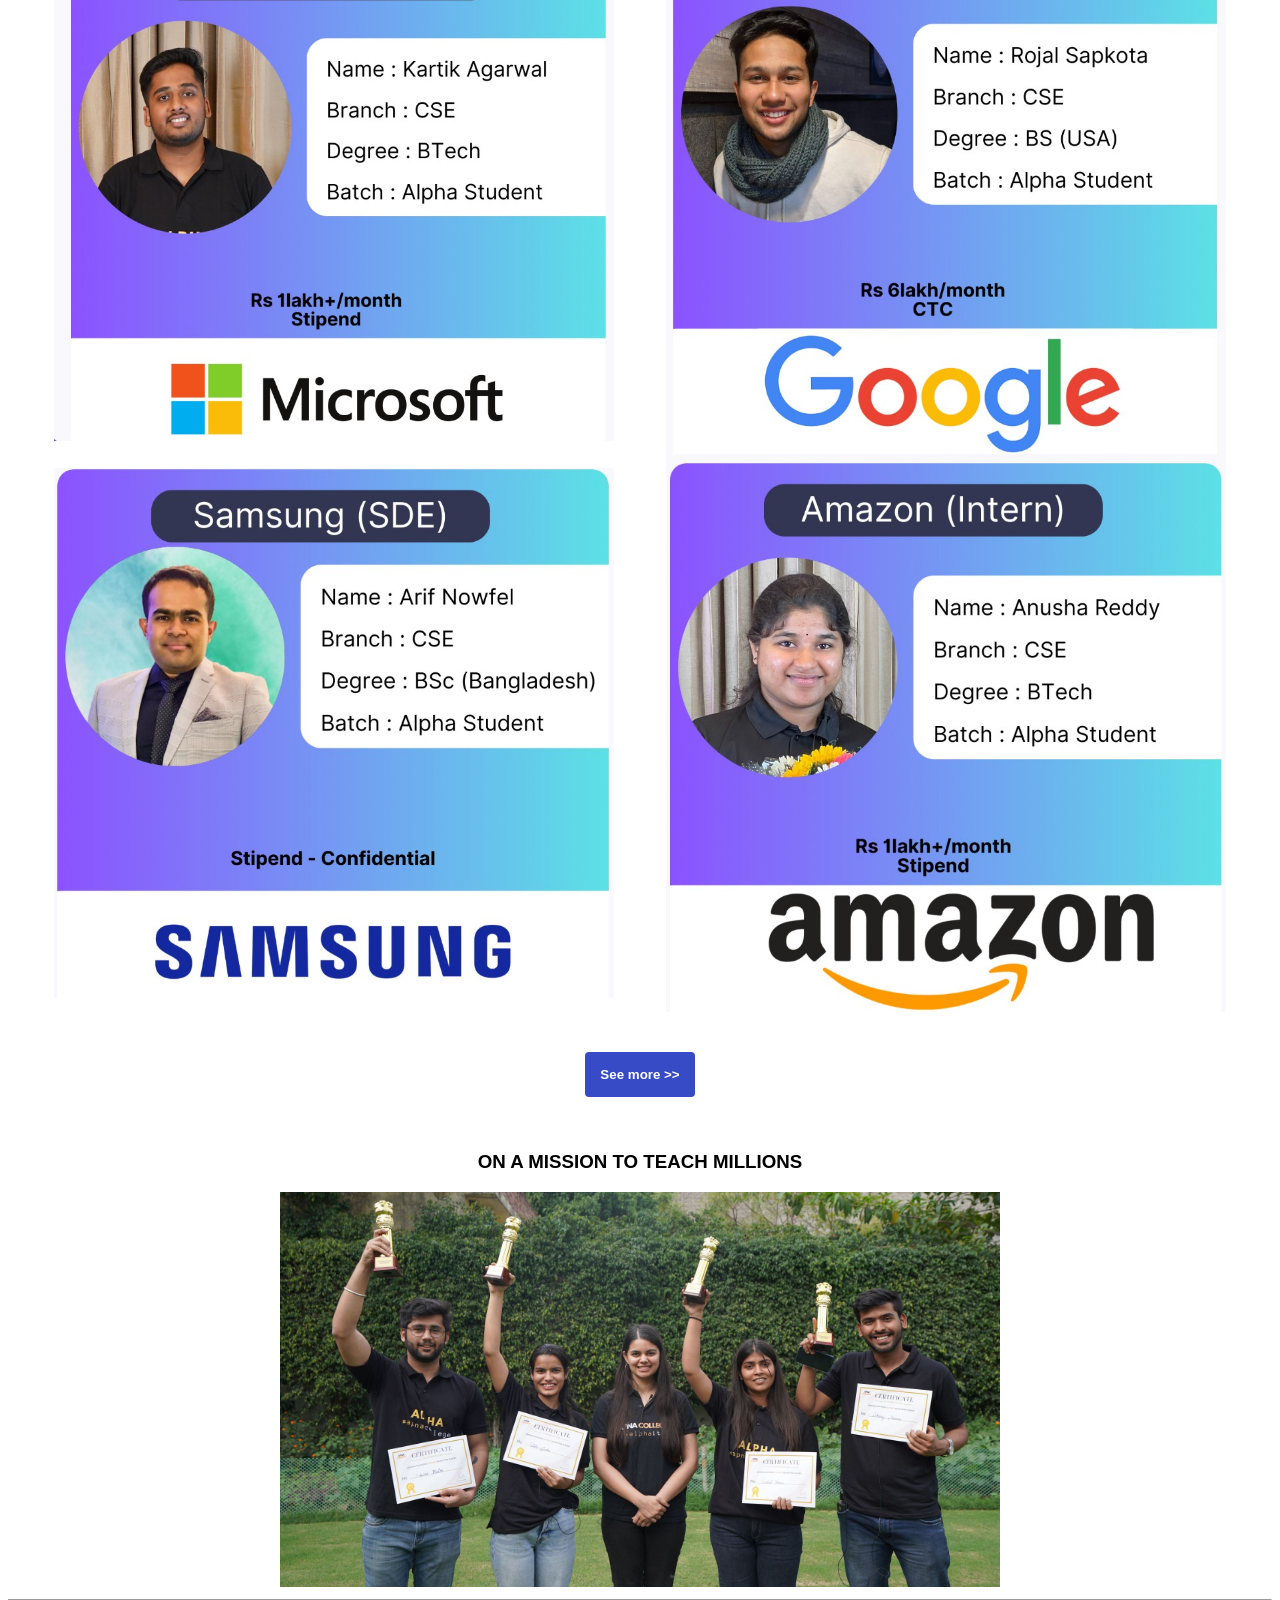
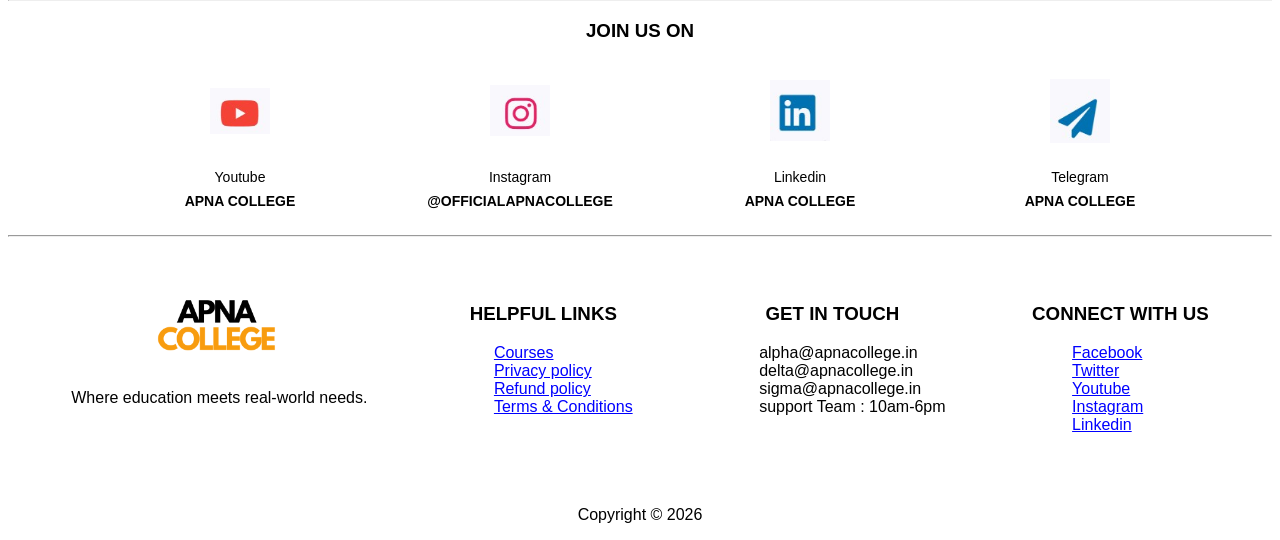
==== commit 87405990: "join us css update" ====
--- a/index.html
+++ b/index.html
@@ -16,7 +16,7 @@
         /></a>
         <a href="https://www.apnacollege.in/course/sigmax" target="_blank">New SigmaX</a>
        
-        <div class="new-course>">
+        <div class="new-course >">
         <a href="#">New Courses</a>
         <p><a href="https://www.apnacollege.in/course/sigmax" target="_blank">SigmaX (AI-Powered Placement Prep)</a></p>
         <p><a href="https://www.apnacollege.in/alpha-plus-dsa" target="_blank">Alpha Plus (Complete DSA)</a></p>
@@ -42,7 +42,7 @@
             <p>Alpha Plus - DSA (Java/C++)</p>
             <p>Delta - Web Development</p>
             <br />
-            <a href="https://www.apnacollege.in/course/sigmax" target="_blank"><button type="button button1"><span style="color:yellow">Ultimate</span> Placement Solution ></button></a>
+            <a href="https://www.apnacollege.in/course/sigmax" target="_blank"><button type="button" class="button1"><span style="color:yellow">Ultimate</span> Placement Solution ></button></a>
           </div>
           <br />
           <img
@@ -69,7 +69,7 @@
           <p style="color: #6674cc">NEW PLACEMENT PREP BATCH 🔥</p>
           <h3>Sigma<span style="color: #6674CC">X</span> : AI Powered 10X Software Engineer</h3>
           <h4>Start your placement preparation today!</h4>
-          <a href="https://www.apnacollege.in/course/sigmax" target="_blank"><button type="button button2">Explore more >></button></a>
+          <a href="https://www.apnacollege.in/course/sigmax" target="_blank"><button type="button" class="button2">Explore more >></button></a>
         </section>
       </div>
 
@@ -148,7 +148,7 @@
             width="560"
           />
         </section>
-        <a href="https://results.apnacollege.in/?_gl=1*1ommkk9*_gcl_au*MjEyMDQwNDQ5OC4xNzg2MjkzNDYz" target="_blank" a><button type="button button3">See more >></button></a>
+        <a href="https://results.apnacollege.in/?_gl=1*1ommkk9*_gcl_au*MjEyMDQwNDQ5OC4xNzg2MjkzNDYz" target="_blank" a><button type="button" class="button3">See more >></button></a>
       </div>
 
       <br />
@@ -169,24 +169,28 @@
       <div> 
       <h3>JOIN US ON</h3>
       </div>
-      <div class="join_us">
+      <div class="join-us-wrapper">
         <br />
-          <section class="join-us">
+          <section class="join-us-item">
           <a href="https://www.youtube.com/c/ApnaCollegeOfficial/featured"
             ><img src="Website Ref File/Logo/Youtube Logo.jpg" alt="Youtube Logo"></a>
-          <p></p>APNA COLLEGE</p>  
+          <p>Youtube</p>
+            <p><b>APNA COLLEGE</b></p>  
           </section>
-          <section class="join-us"> 
+          <section class="join-us-item"> 
           <a href="https://www.instagram.com/accounts/login/" a><img src="Website Ref File/Logo/Instagram Logo.jpg" alt="Instagram Logo"></a>
-          <p>@OFFICIALAPNACOLLEGE</p>
-        </section>
-          <section class="join-us">
+          <p>Instagram</p>
+          <p><b>@OFFICIALAPNACOLLEGE</b></p>
+        </section>
+          <section class="join-us-item">
           <a href="https://www.linkedin.com/company/apna-college"><img src="Website Ref File/Logo/Linkedin Logo.jpg" alt="Linkedin Logo"></a>
-          <p>APNA COLLEGE</p>
+          <p>Linkedin</p>
+          <p><b>APNA COLLEGE</b></p>
           </section>
-          <section class="join-us">
+          <section class="join-us-item">
           <a href="https://bit.ly/ApnaCollegeTelegram"><img src="Website Ref File/Logo/Telegram Logo.jpg" alt="Telegram Logo"></a>
-          <p>APNA COLLEGE</p>
+          <p>Telegram</p>
+          <p><b>APNA COLLEGE</b></p>
           </section>
       </div>
 
@@ -208,10 +212,10 @@
       <div>
         <h3>HELPFUL LINKS</h3>
         <ul>
-          <a href="https://www.apnacollege.in/all-courses" target="_blank"><li>Courses</li></a>
-           <a href="https://www.apnacollege.in/privacy" target="_blank"><li>Privacy policy</li></a>
-           <a href="https://www.apnacollege.in/refund-policy" target="_blank"><li>Refund policy</li></a>
-           <a href="https://www.apnacollege.in/terms" target="_blank"><li>Terms & Conditions</li></a>
+          <li><a href="https://www.apnacollege.in/all-courses" target="_blank">Courses</a></li>
+          <li><a href="https://www.apnacollege.in/privacy" target="_blank">Privacy policy</a></li>
+          <li><a href="https://www.apnacollege.in/refund-policy" target="_blank">Refund policy</a></li>
+           <li><a href="https://www.apnacollege.in/terms" target="_blank">Terms & Conditions</a></li>
         </ul>
       </div>
 
@@ -228,11 +232,11 @@
       <div>
         <h3>CONNECT WITH US</h3>
         <ul>
-          <a href="https://www.facebook.com/dhattarwalaman" a><li>Facebook</li></a>
-          <a href="https://www.facebook.com/dhattarwalaman" a><li>Twitter</li></a>
-          <a href="https://www.youtube.com/c/ApnaCollegeOfficial" a><li>Youtube</li></a>
-          <a href="https://www.instagram.com/officialapnacollege/" a><li>Instagram</li></a>
-          <a href="https://in.linkedin.com/in/dhattarwalaman" a><li>Linkedin</li></a>
+          <li><a href="https://www.facebook.com/dhattarwalaman">Facebook</a></li>
+          <li><a href="https://www.facebook.com/dhattarwalaman">Twitter</a></li>
+          <li><a href="https://www.youtube.com/c/ApnaCollegeOfficial">Youtube</a></li>
+          <li><a href="https://www.instagram.com/officialapnacollege/">Instagram</a></li>
+          <li><a href="https://in.linkedin.com/in/dhattarwalaman">Linkedin</a></li>
         </ul>
       </div>
     </footer>
--- a/home.css
+++ b/home.css
@@ -46,7 +46,7 @@
 }
 
 
-.join_us{
+.join-us-wrapper{
     display: flex;
     justify-content: center;
     align-items: flex-start;
@@ -54,18 +54,30 @@
     text-align: center;
 }
 
-.join_us section{
+.join-us-item{
     width: 240px;
+    display: flex;
+    flex-direction: column;
+    align-items: center;
 }
 
-.join_us img{
-    width: 120px;
+.join-us-item a{
+    width: 100px;
+    height: 100px;
+    display: flex;
+    justify-content: center;
+    align-items: center;
+    border-radius: 6px;
+}
+
+.join-us-item img{
+    width: 60px;
     height: auto;
 }
 
-.join_us p{
+.join-us-item p{
+    margin: 8px 0 0;
     font-size: 14px;
-    font: bold;
 }
 
 div{
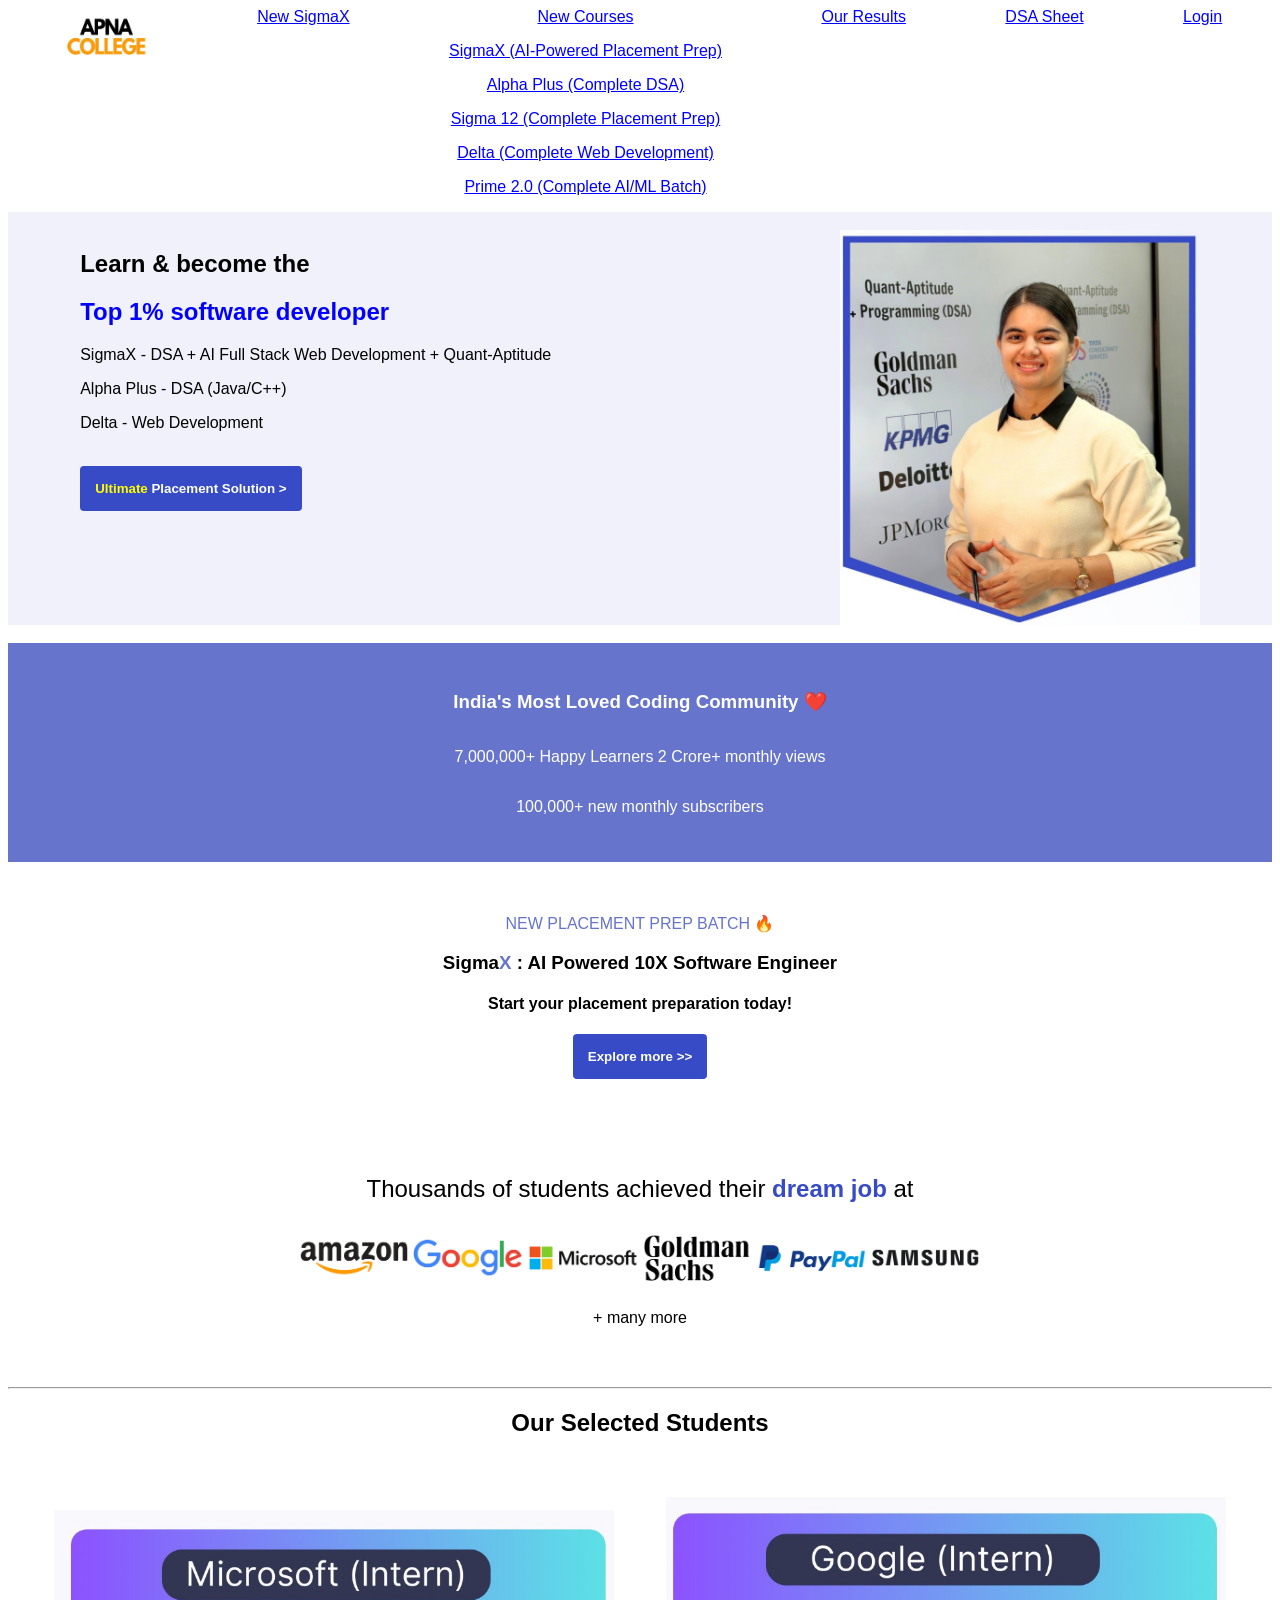
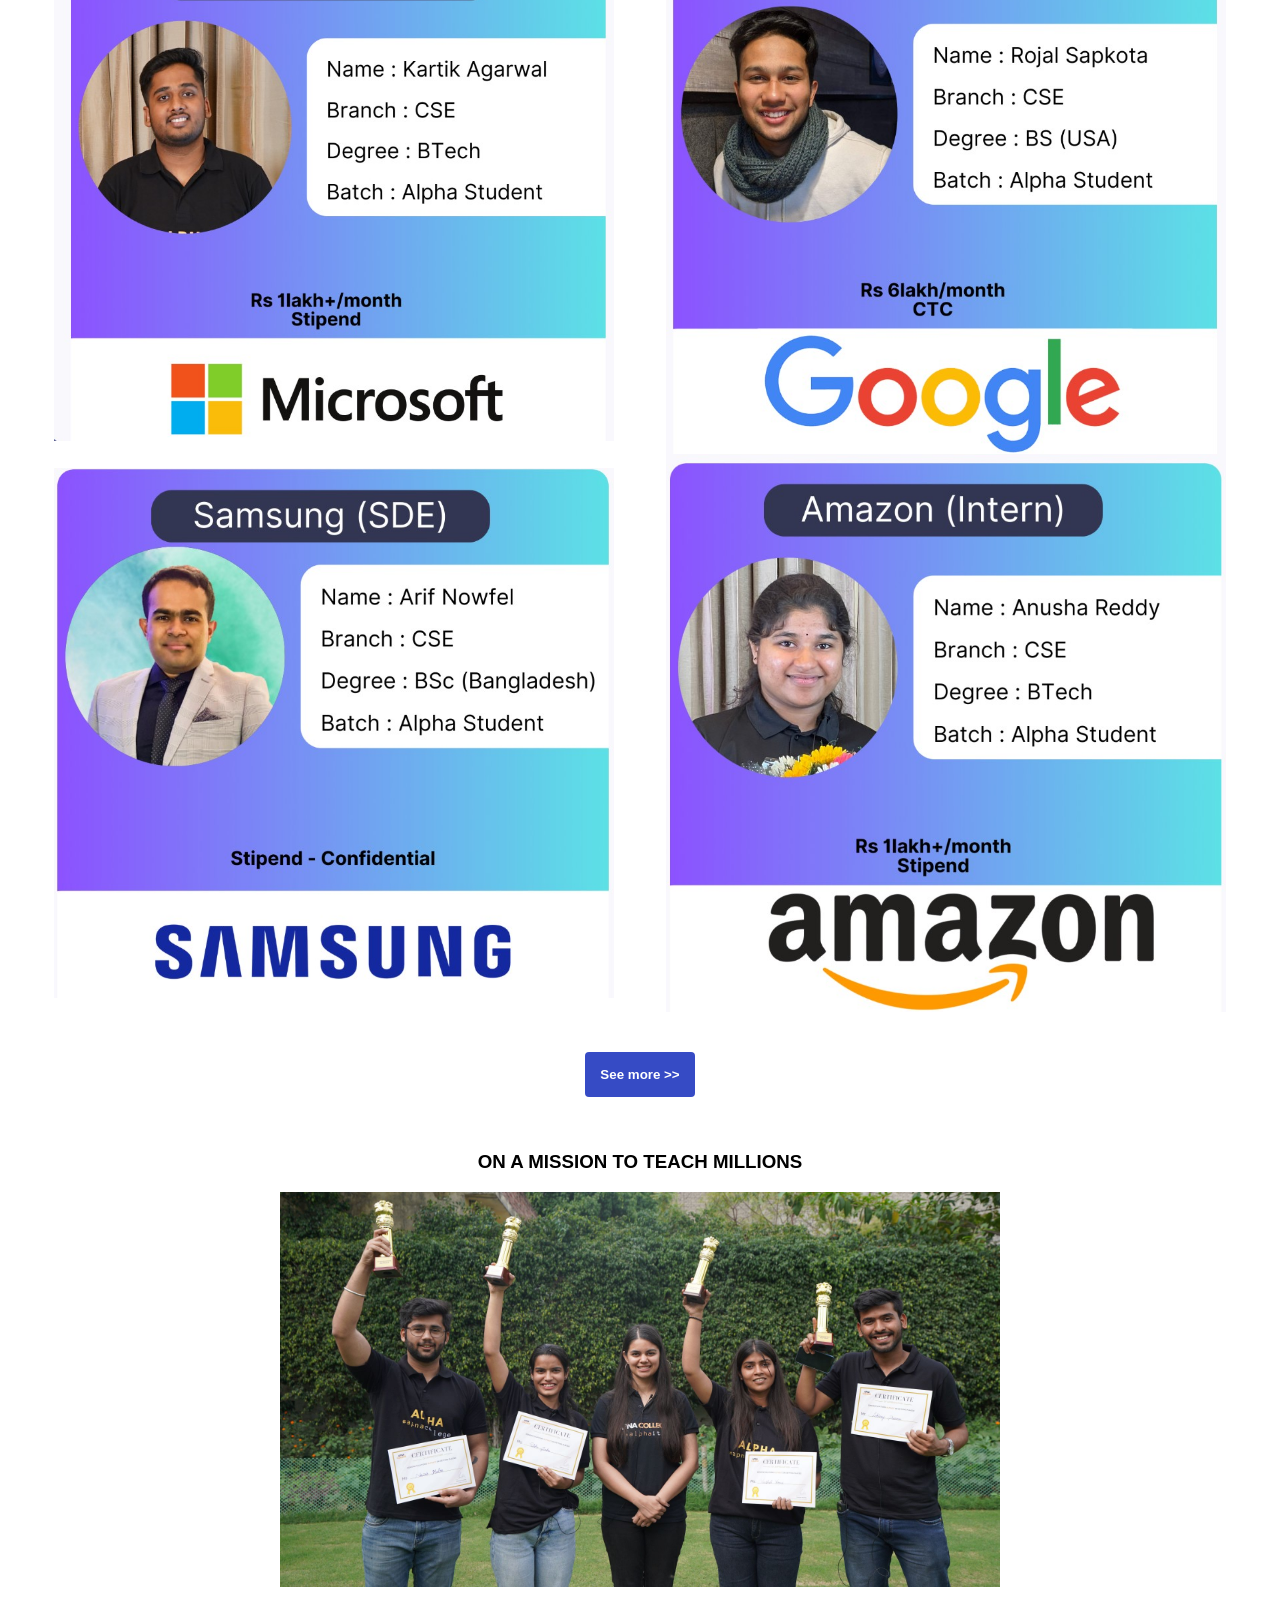
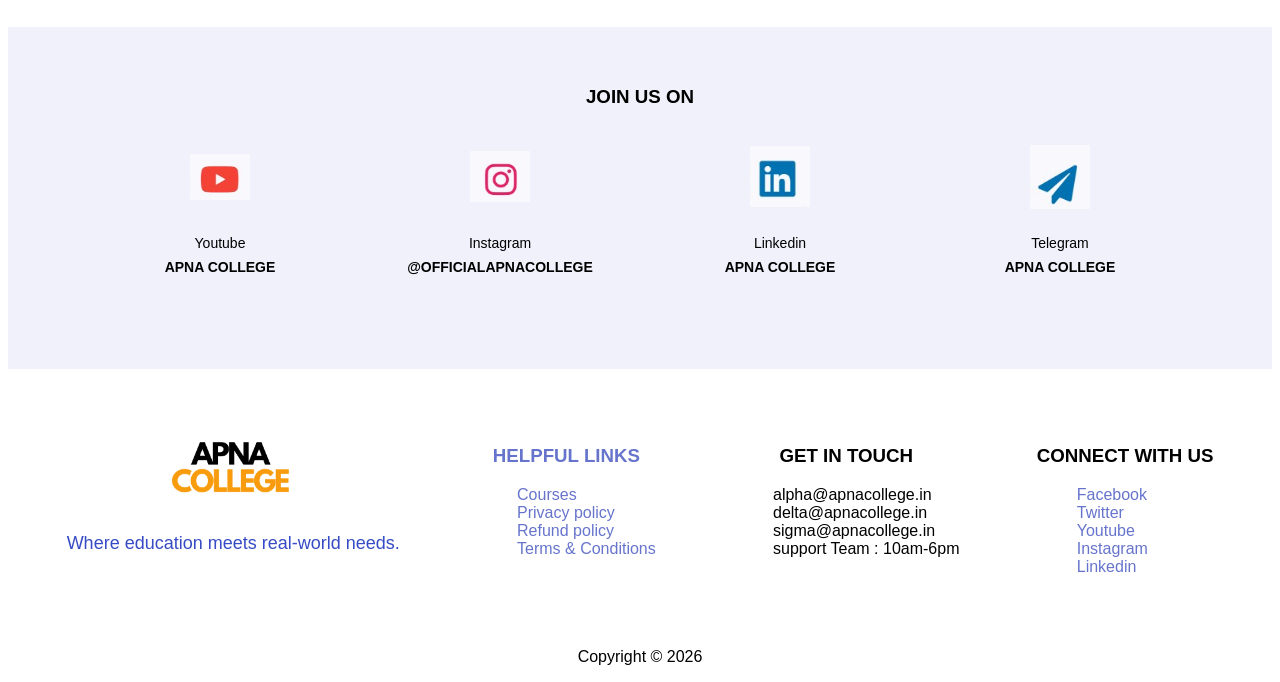
==== commit d1d805b5: "footer section color and a tag underline remover update" ====
--- a/index.html
+++ b/index.html
@@ -164,13 +164,11 @@
           />
         </section>
       </div>
-
-      <hr />
-      <div> 
-      <h3>JOIN US ON</h3>
-      </div>
+      <br />
+      <br />
+      <div class="join_us_on_background">
+         <h3>JOIN US ON</h3>
       <div class="join-us-wrapper">
-        <br />
           <section class="join-us-item">
           <a href="https://www.youtube.com/c/ApnaCollegeOfficial/featured"
             ><img src="Website Ref File/Logo/Youtube Logo.jpg" alt="Youtube Logo"></a>
@@ -191,13 +189,16 @@
           <a href="https://bit.ly/ApnaCollegeTelegram"><img src="Website Ref File/Logo/Telegram Logo.jpg" alt="Telegram Logo"></a>
           <p>Telegram</p>
           <p><b>APNA COLLEGE</b></p>
+          <br />
+          <br />
+          <br />
+
           </section>
       </div>
+      </div>
 
       <br />
     </main>
-
-    <hr />
 
     <footer>
       <div>
@@ -206,20 +207,20 @@
           alt="Apna college logo"
           width="150"
         />
-        <p>Where education meets real-world needs.</p>
-      </div>
-
-      <div>
+        <p style="font-size: large"><span class="color_change">Where education meets real-world needs.</span></p>
+      </div>
+
+      <div class="helpful_links">
         <h3>HELPFUL LINKS</h3>
         <ul>
           <li><a href="https://www.apnacollege.in/all-courses" target="_blank">Courses</a></li>
           <li><a href="https://www.apnacollege.in/privacy" target="_blank">Privacy policy</a></li>
           <li><a href="https://www.apnacollege.in/refund-policy" target="_blank">Refund policy</a></li>
-           <li><a href="https://www.apnacollege.in/terms" target="_blank">Terms & Conditions</a></li>
+          <li><a href="https://www.apnacollege.in/terms" target="_blank">Terms & Conditions</a></li>
         </ul>
       </div>
 
-      <div>
+      <div class="get_in_touch">
         <h3>GET IN TOUCH</h3>
         <ul>
           <li>alpha@apnacollege.in</li>
@@ -229,7 +230,7 @@
         </ul>
       </div>
 
-      <div>
+      <div class="connect_with_us">
         <h3>CONNECT WITH US</h3>
         <ul>
           <li><a href="https://www.facebook.com/dhattarwalaman">Facebook</a></li>
--- a/home.css
+++ b/home.css
@@ -45,6 +45,11 @@
     cursor: pointer;
 }
 
+.join_us_on_background{
+    background-color: #F1F1FB;
+    padding: 40px 20px;
+
+}
 
 .join-us-wrapper{
     display: flex;
@@ -59,6 +64,7 @@
     display: flex;
     flex-direction: column;
     align-items: center;
+
 }
 
 .join-us-item a{
@@ -106,8 +112,22 @@
 }
 
 ul{
-    list-style-type: none;
     text-align: left;
+    list-style: none;
+}
+
+.helpful_links{
+    color: #6674CC;
+}
+
+.helpful_links a{
+    color: #6674CC;
+    text-decoration: none;
+}
+
+.connect_with_us a{
+    color: #6674CC;
+    text-decoration: none;
 }
 
 @media(max-width: 767px){
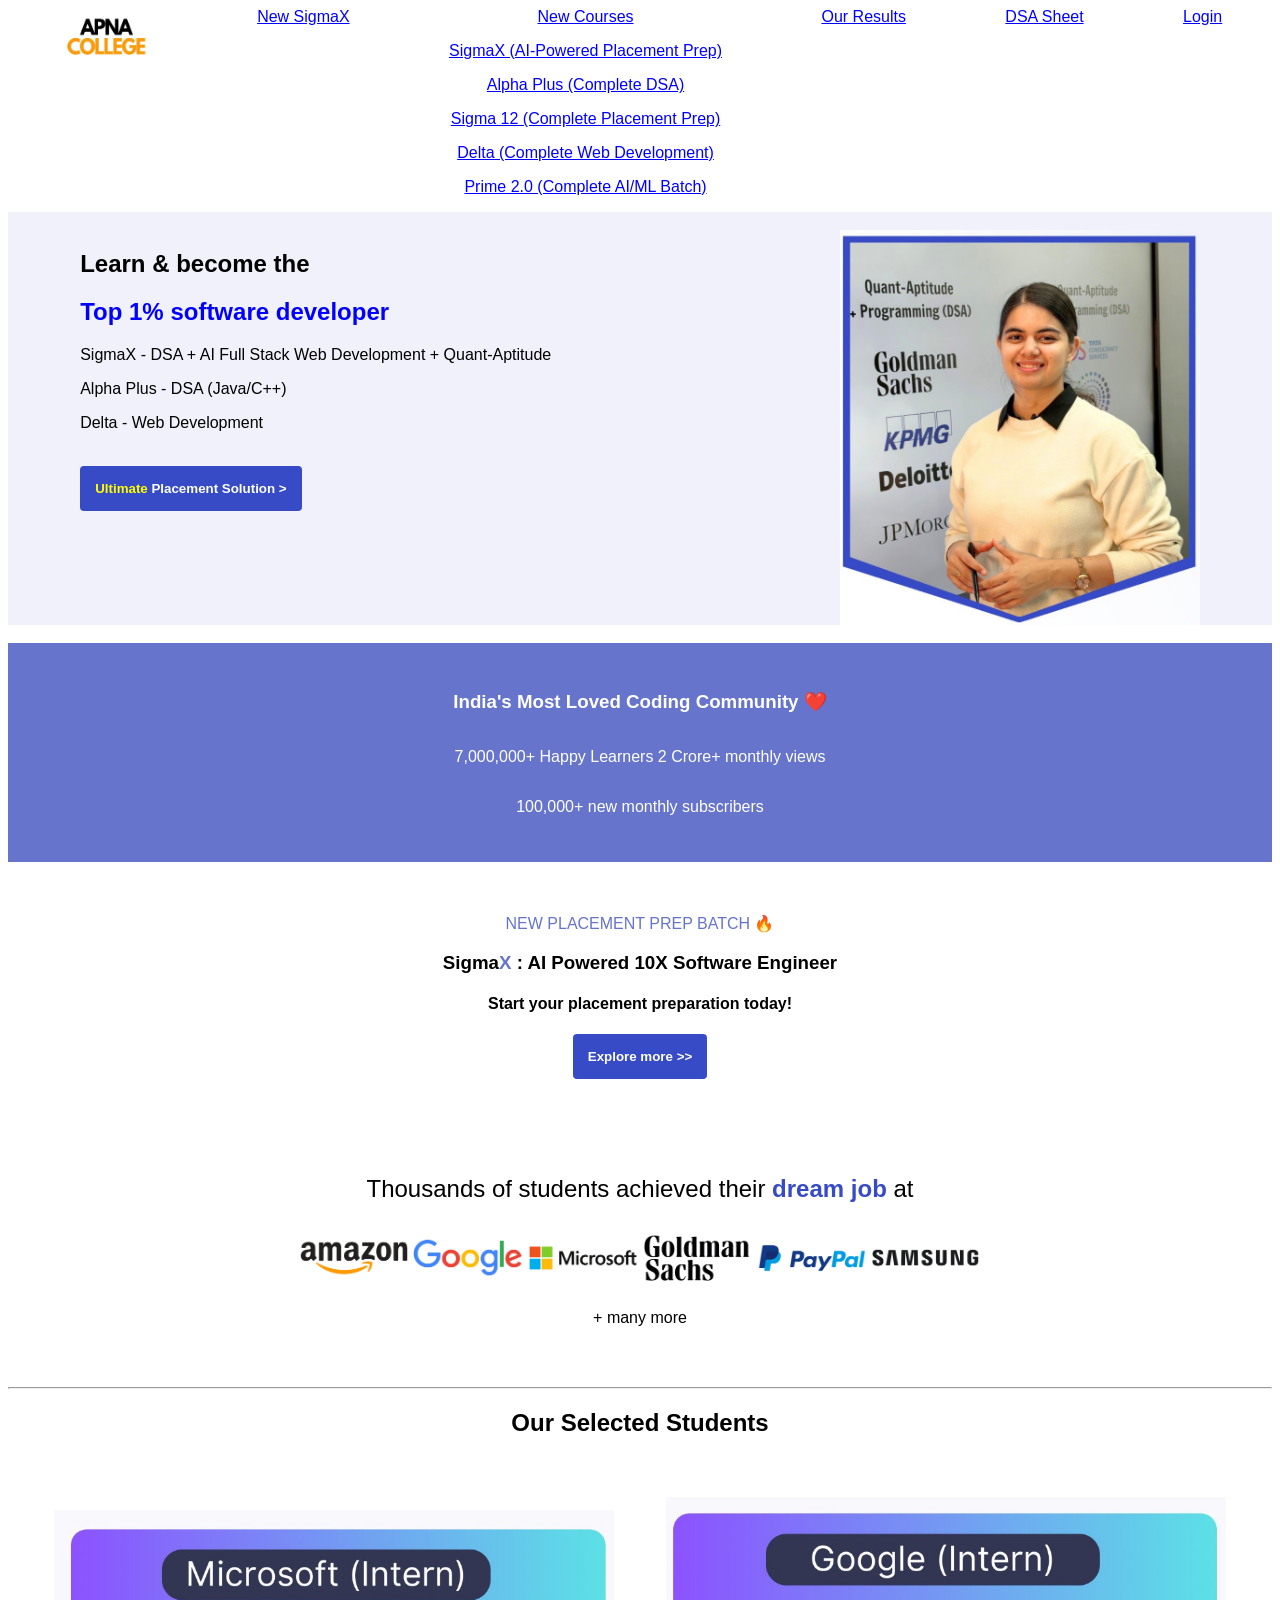
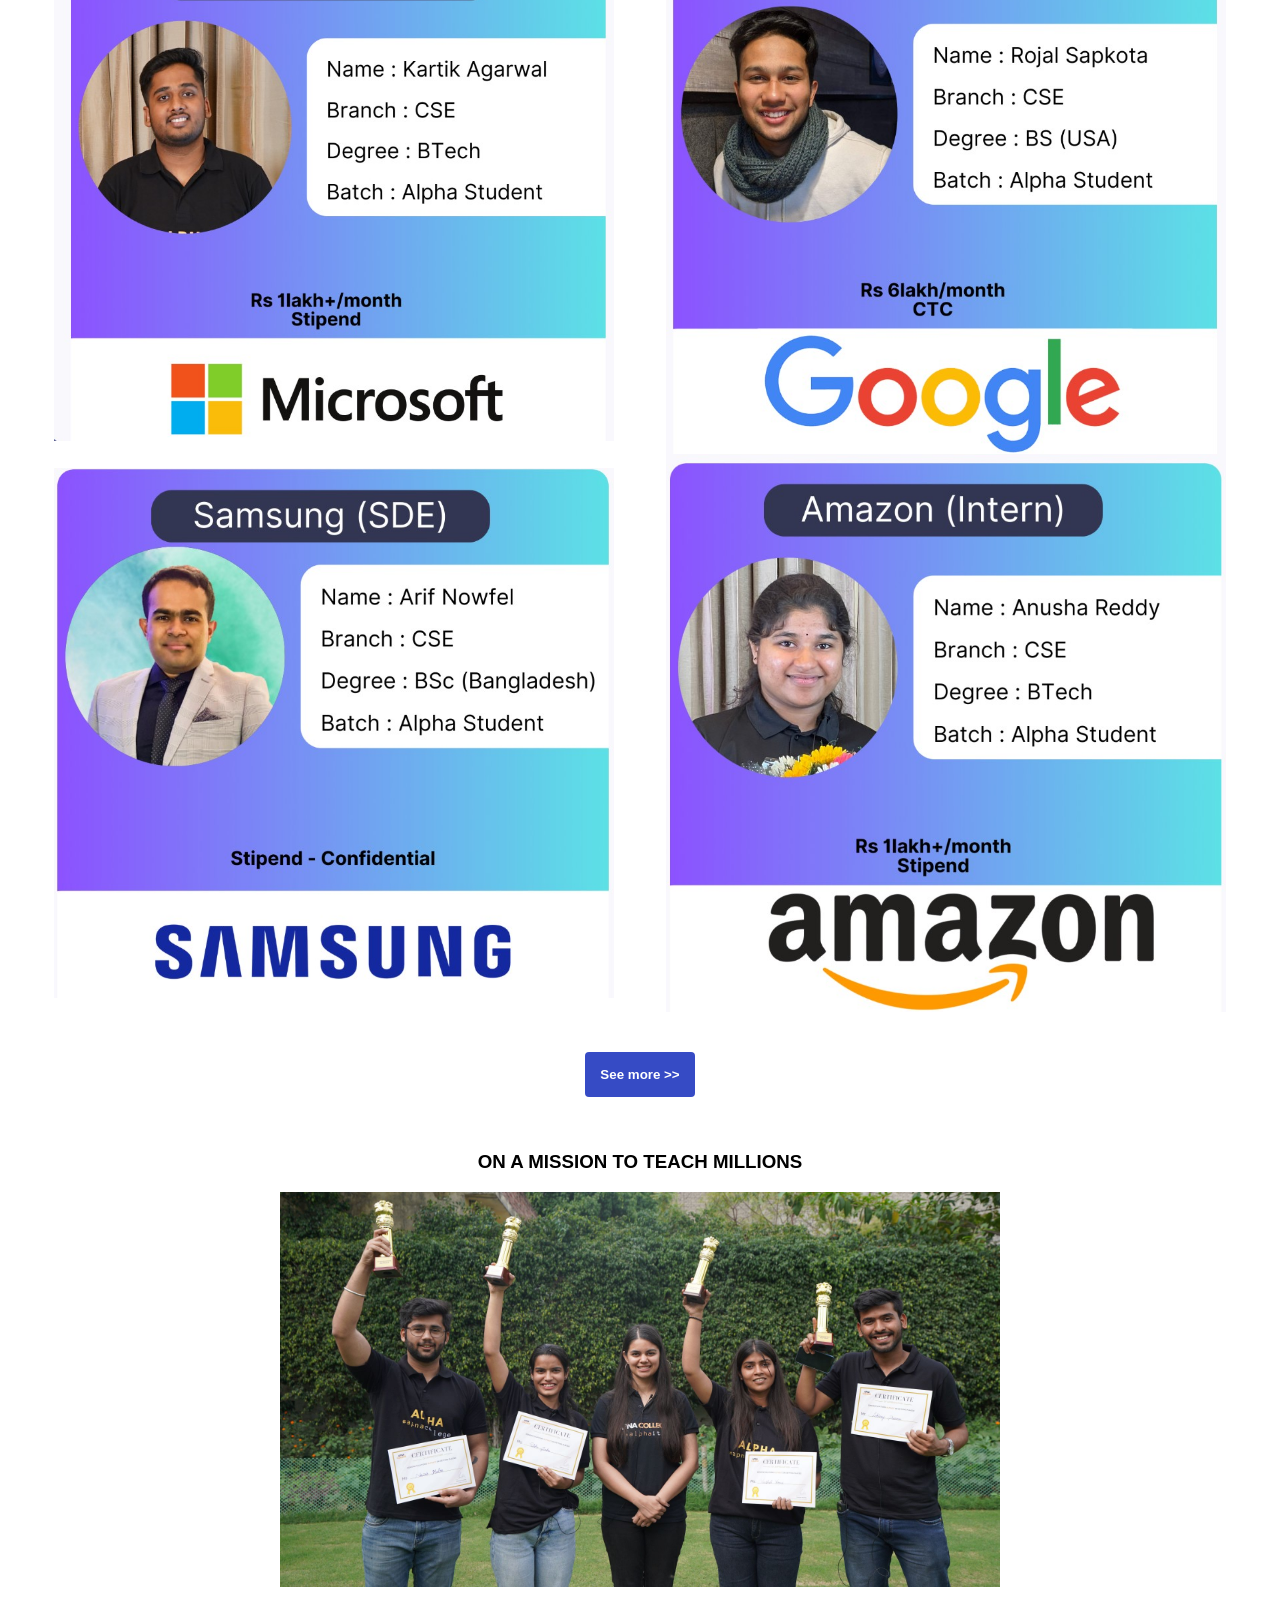
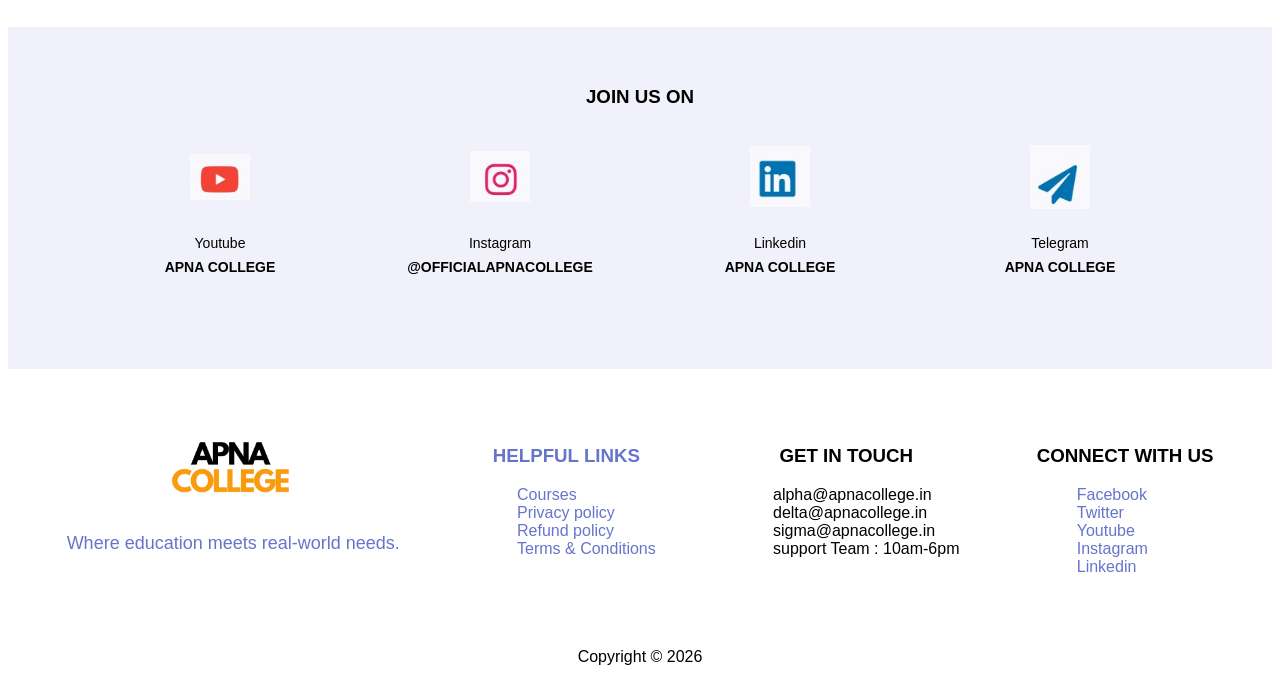
==== commit 0bed8640: "footer font color and size change" ====
--- a/index.html
+++ b/index.html
@@ -201,13 +201,13 @@
     </main>
 
     <footer>
-      <div>
+      <div footer_logo>
         <img
           src="Website Ref File/Logo/Logo LR1.png"
           alt="Apna college logo"
           width="150"
         />
-        <p style="font-size: large"><span class="color_change">Where education meets real-world needs.</span></p>
+        <p style="color: #6674CC; font-size: 18px;"">Where education meets real-world needs.</p>
       </div>
 
       <div class="helpful_links">
